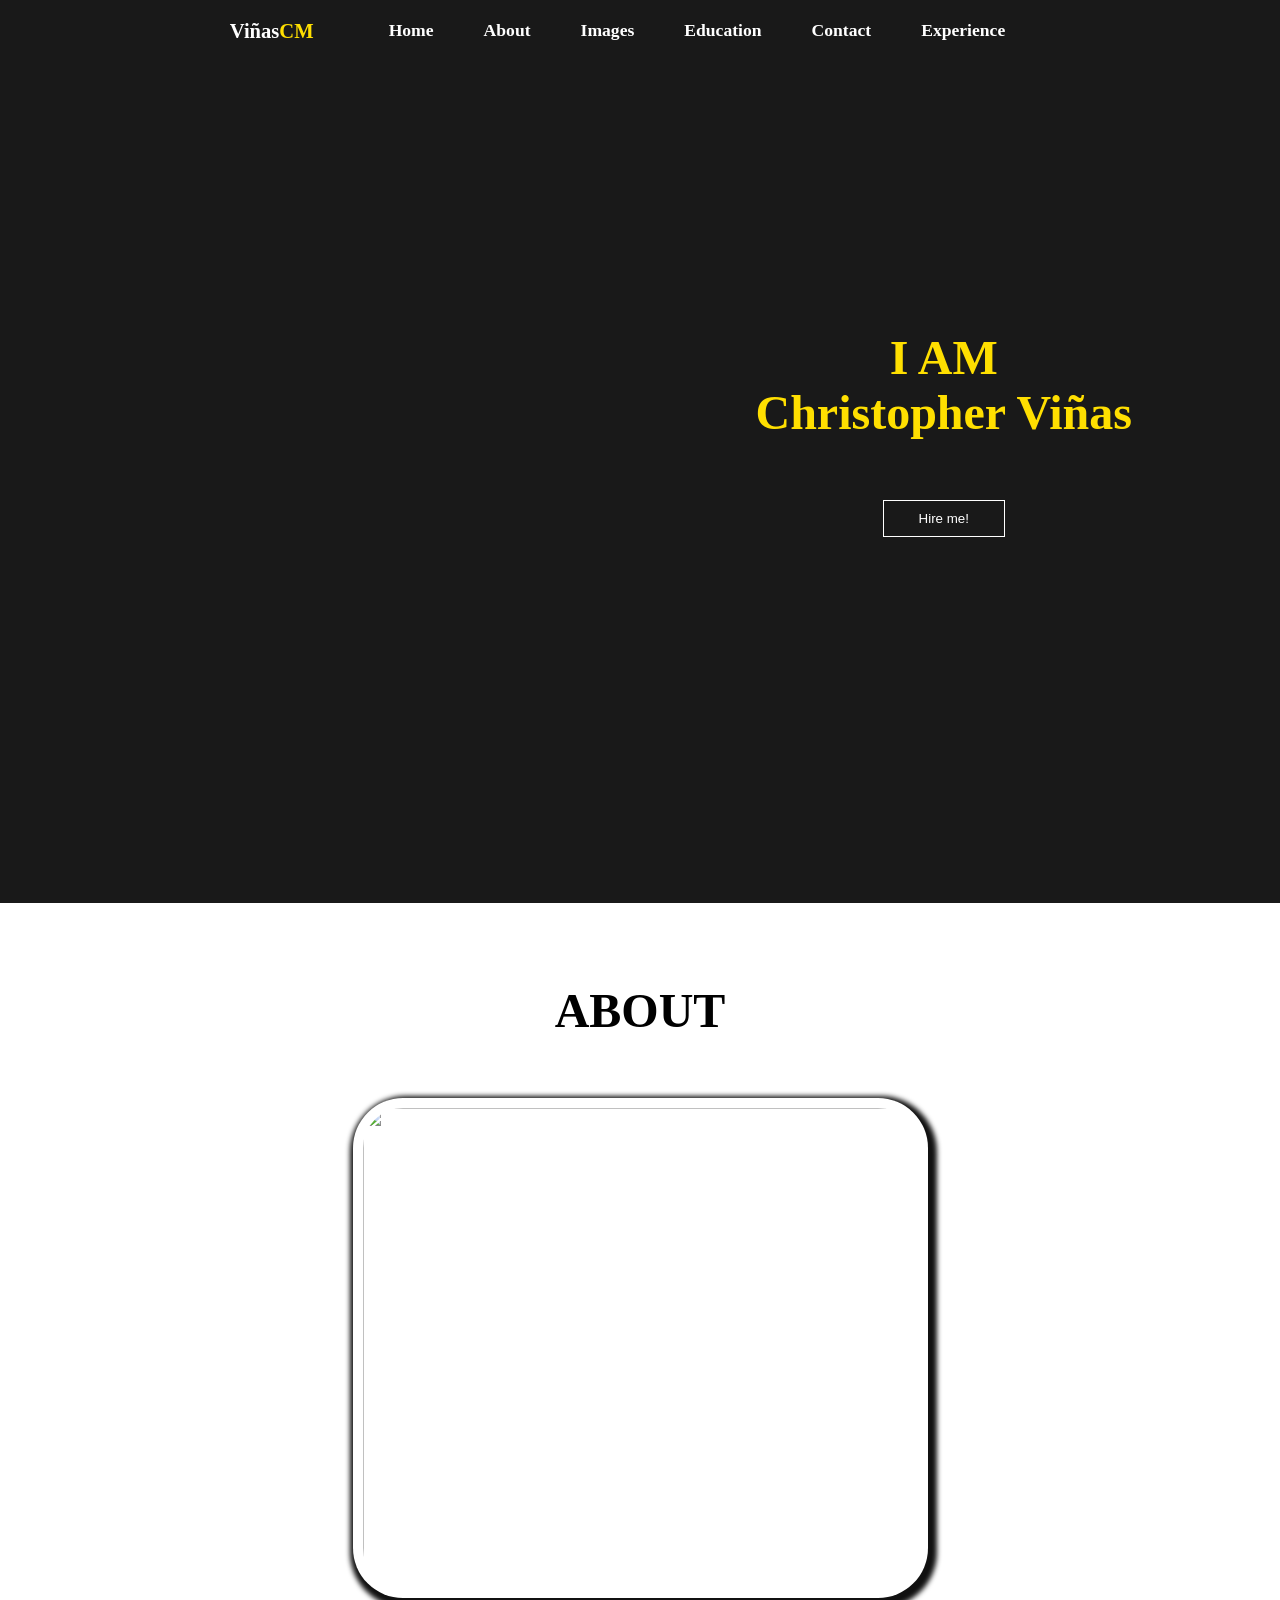
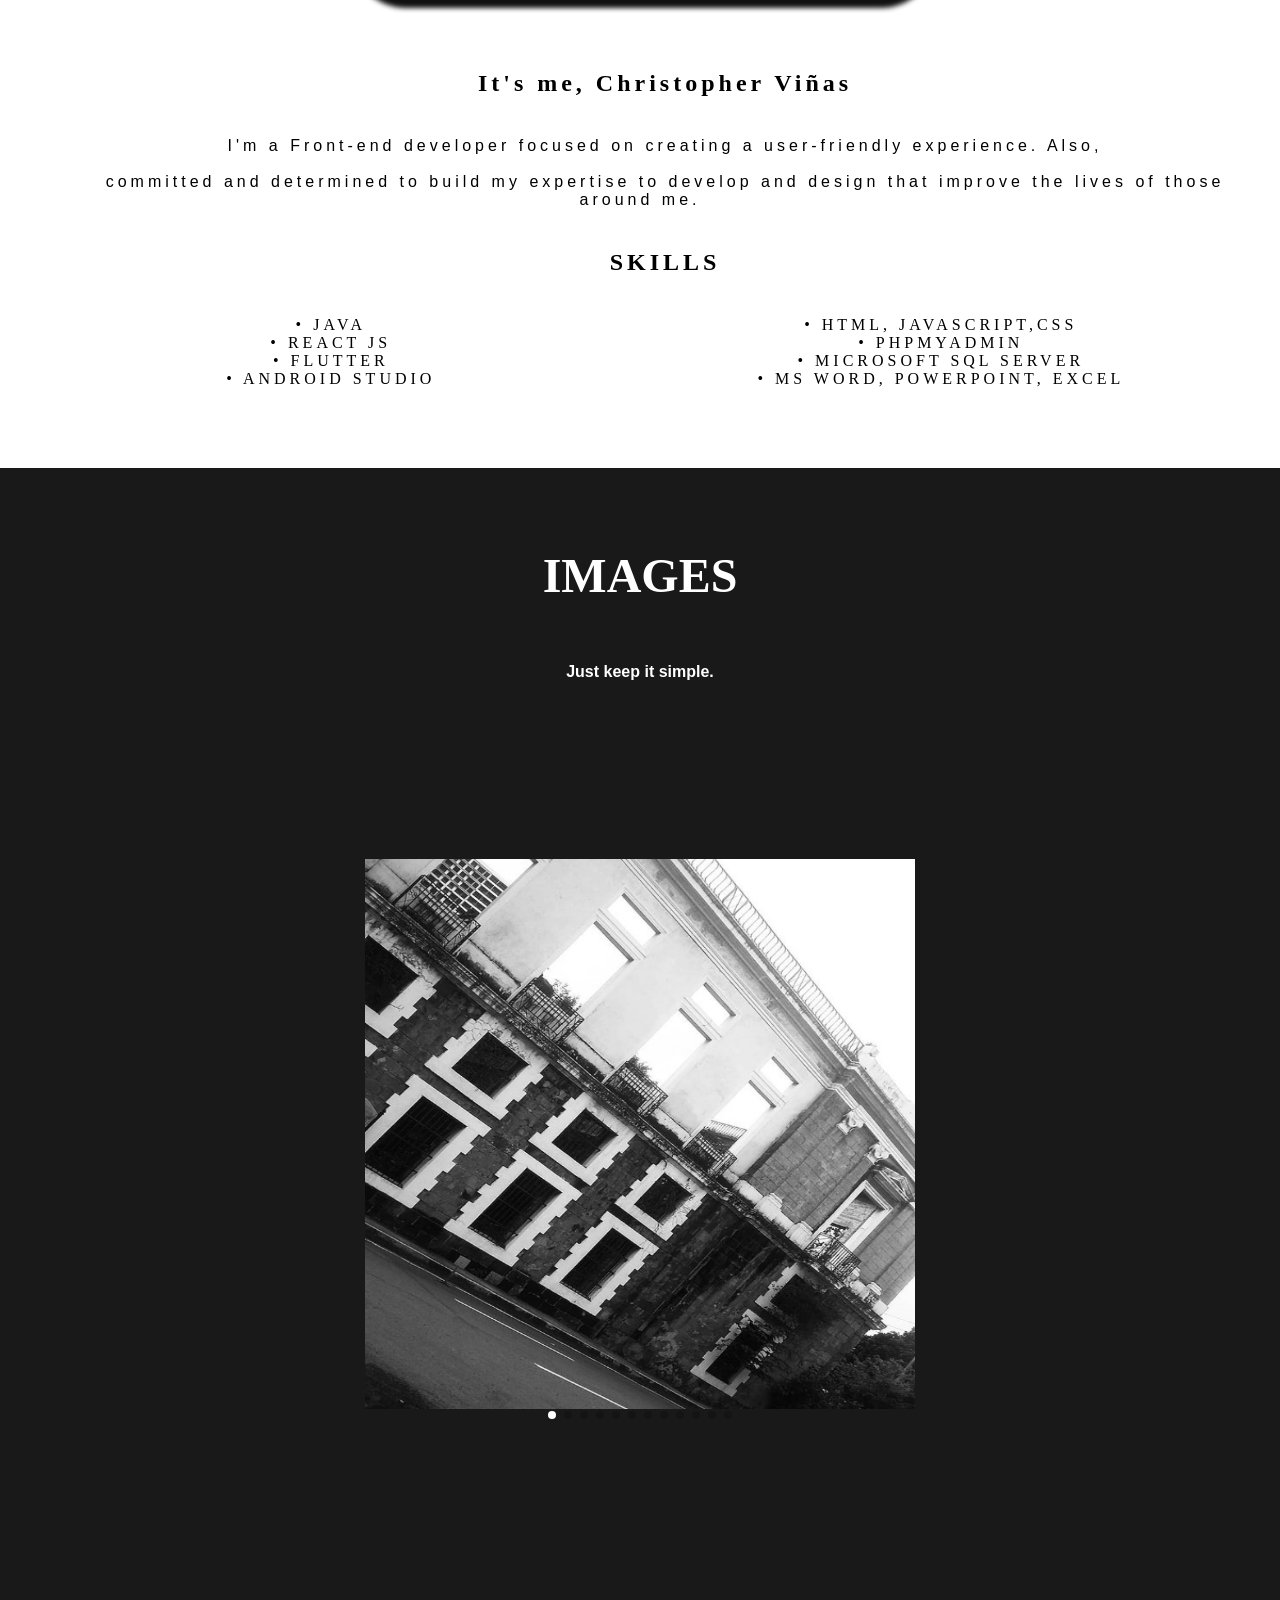
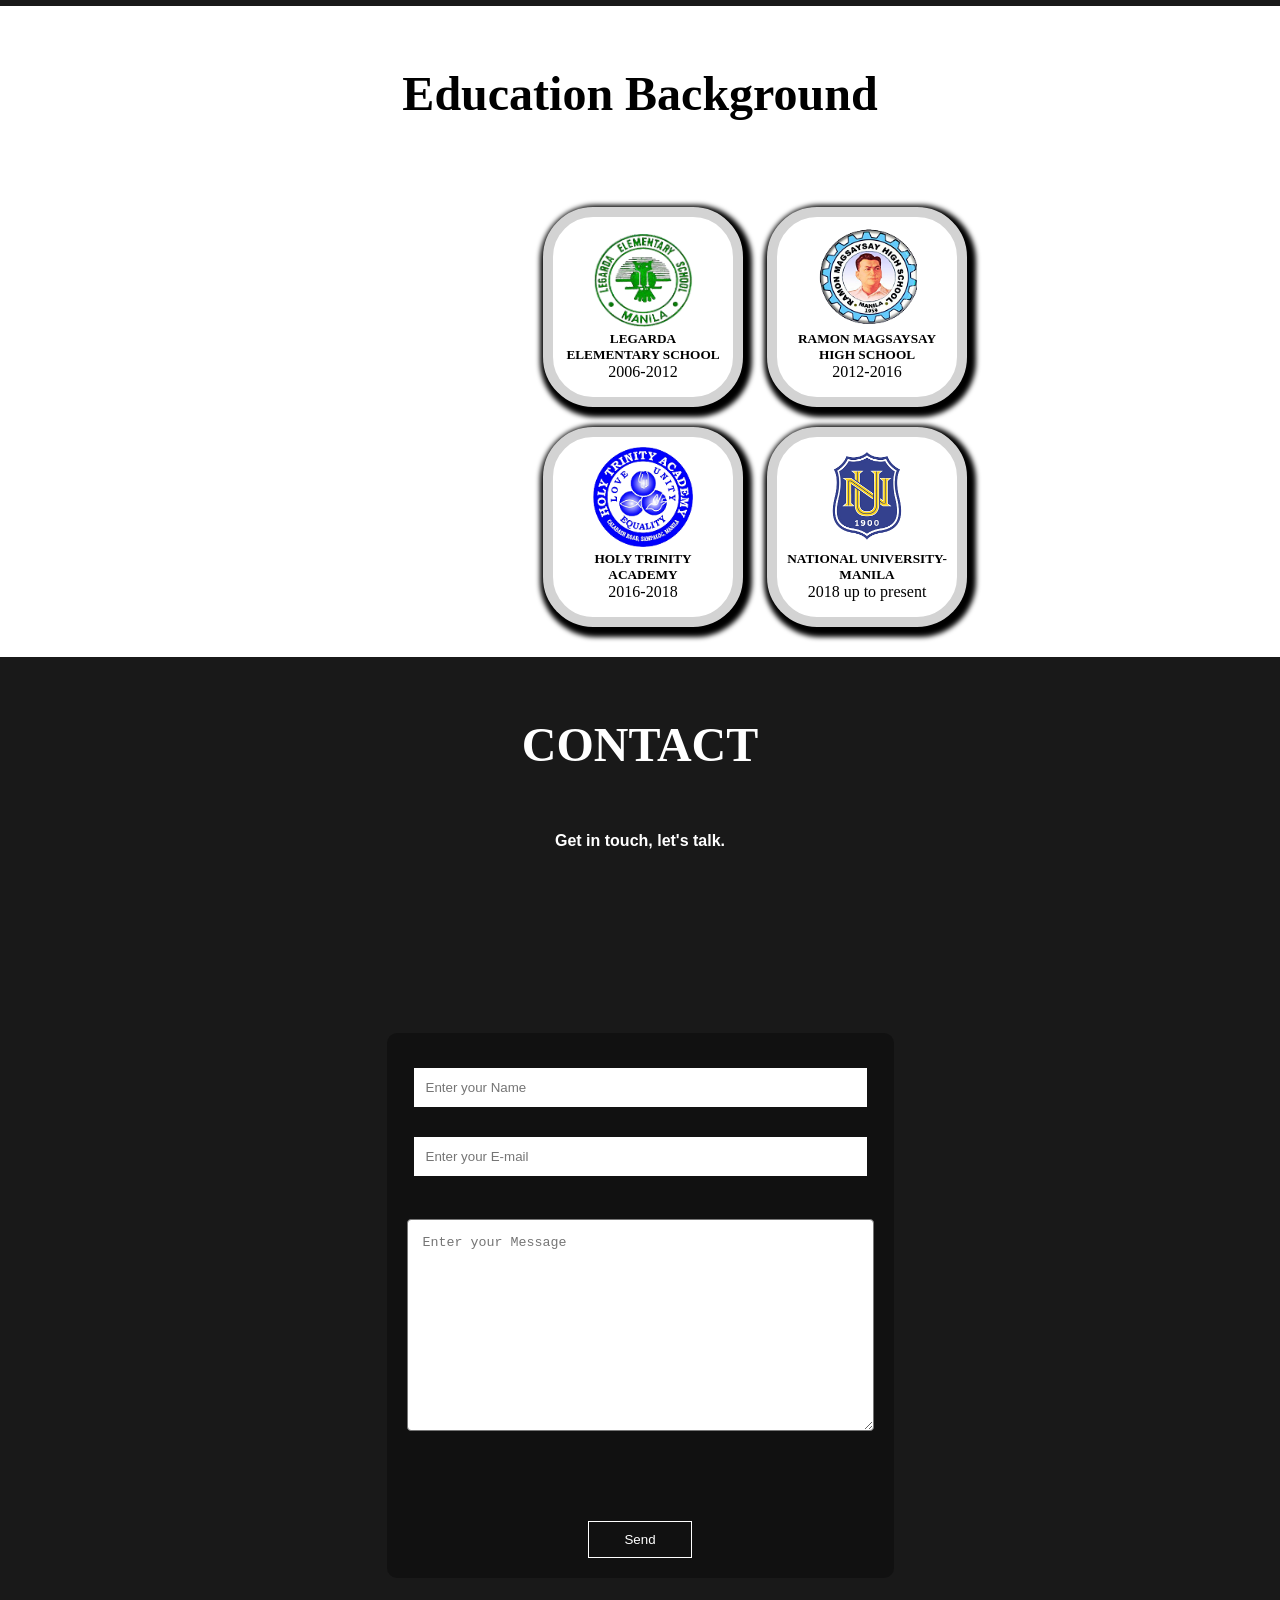
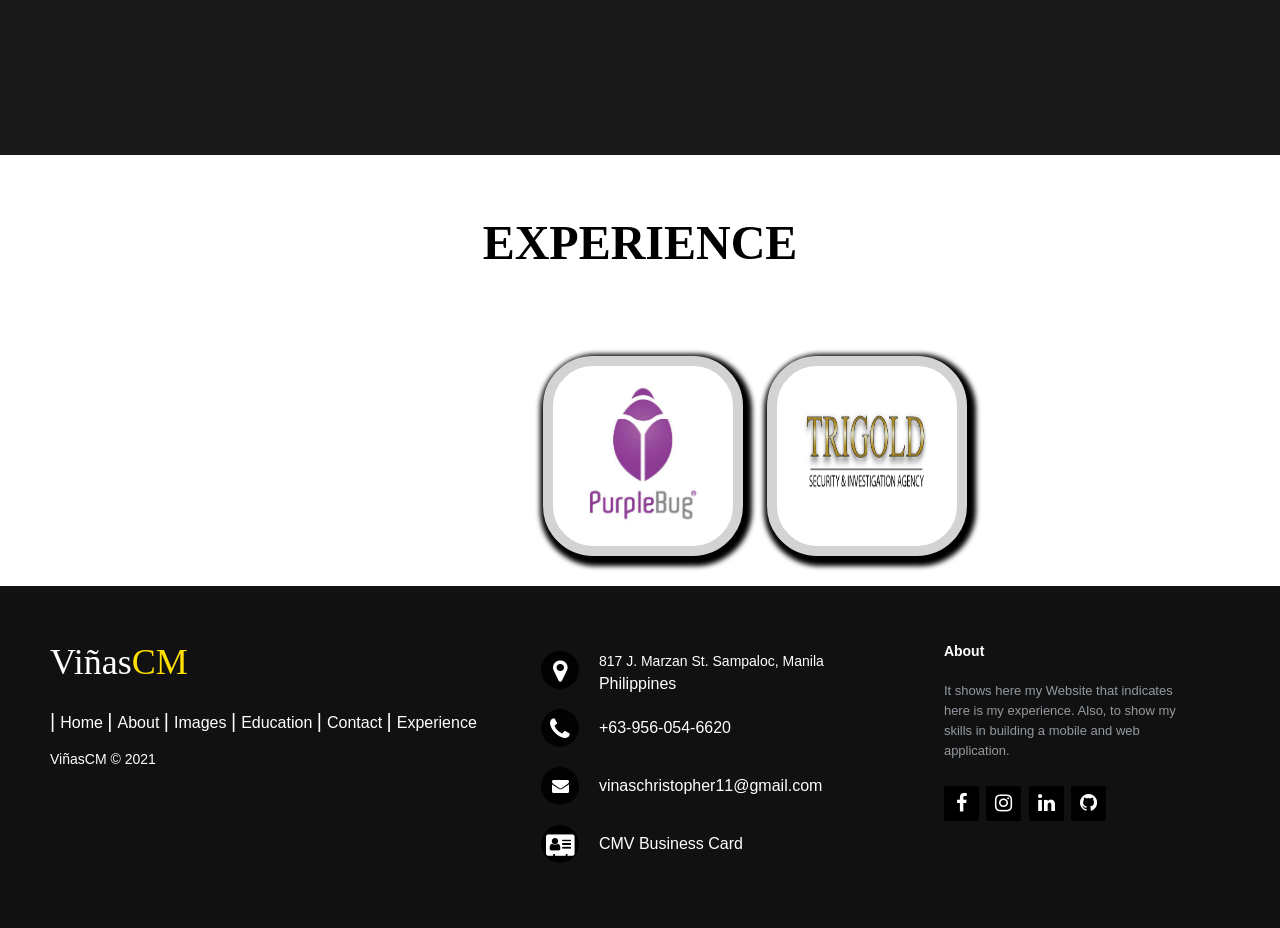
==== index.html @ 9b8fcfd0 "Update index.html" ====
<!DOCTYPE html>
<html lang="en">

<head>
    <meta charset="UTF-8">
    <meta http-equiv="X-UA-Compatible" content="IE=edge">
    <meta name="viewport" content="width=device-width, initial-scale=1.0">
    <link rel="stylesheet" href="https://cdnjs.cloudflare.com/ajax/libs/font-awesome/4.7.0/css/font-awesome.min.css">
    <!-- CSS only -->

    <title>VinasCM</title>
    <link rel="Icon" href="Logo\icon-cmv.PNG" type="image/png">

    <!-- CSS -->
    <link rel="stylesheet" href="css/style.css">
    <link rel="stylesheet" href="css/contact.css">
    <link rel="stylesheet" href="css/education.css">
    <link rel="stylesheet" href="css/about.css">
    <link rel="stylesheet" href="css/images.css">
    <link rel="stylesheet" href="css/design.css">
   



    <link rel="stylesheet" media="screen and (max-width:800px)" href="css\table.css">
    <link rel="stylesheet" media="screen and (max-width:530px)" href="css\phone.css">
    <!--For image stylesheet import-->
    <link rel="stylesheet" href="https://cdn.jsdelivr.net/npm/swiper@8/swiper-bundle.min.css" />

    <!-- JAVASCRIPT -->
    <script src="app.js"></script>
    <script src="js\script.js"></script>

    <!-- <script src="js\alert.js"></script>-->
    <!-- onclick="myalert()" -->



</head>

<body>
    <!-- onload="showTime();" -->


    <!-- NAVBAR -->
    <nav class="navbar">
        <ul>
            <li>
                <h3 style="color: #ffffff;">Viñas<span
                        style="color: #FFDF00; margin-right: 50px; padding-top: 0px;">CM</span></h3>
            </li>
            <li><a href="index.html">Home</a></li>
            <li><a href="#about">About</a></li>
            <li><a href="#images">Images</a></li>
            <li><a href="#education">Education</a></li>
            <li><a href="#contact">Contact</a></li>
            <li><a href="#experience">Experience</a></li>

        </ul>

        <ul>
            <li>
                <div id="MyClockDisplay" class="clock" style=" color: white; margin-left: 20px; padding-top: 0px;">
                </div>
            </li>
        </ul>

    </nav>


    <!-- HOME PAGE -->

    <section id="home">
        <div class="main">
            <h1 class="headings" style="color: #FFDF00;">I AM <br>Christopher Viñas</h1>

            <!--Personal Use-->

            <!-- <button class="btn" onClick="parent.open
                ('https://bit.ly/3rK1O3K')">Hire me!</button> -->

            <!--Original Copy-->

            <!-- <button class="btn" onClick="parent.open
                ('https://tinyurl.com/3myp7ten')">Hire me!</button> -->

            <button class="btn">Hire me!</button>


        </div>
    </section>

    <!-- ABOUT PAGE -->

    <section id="about">
        <h1 class="headings">ABOUT</h1>
        <div id="pic">
            <img src="images\vinascm.jpg" alt="">
        </div>
        <div id="intro">
            <h1 style="color: black;">It's me, Christopher Viñas</h1>

            <p style="font-family: Arial;">I'm a Front-end developer focused
                on creating a user-friendly experience. Also, </p> <br>
            <p style="font-family: Arial;"> committed and determined to build my expertise to develop and design that
                improve the
                lives of those around me.</p>

            <!-- SKILL PAGE -->
            <h1 style="color: black;">SKILLS</h1>

            <div class="row">
                    <div class="column" style="width: 300px;">
                        <ul>• JAVA</ul>
                        <ul>• REACT JS</ul>
                        <ul>• FLUTTER</ul>
                        <ul>• ANDROID STUDIO</ul>
                    </div>

                    <div class="column">
                        <ul>• HTML, JAVASCRIPT,CSS</ul>
                        <ul>• PHPMYADMIN</ul>
                        <ul>• MICROSOFT SQL SERVER</ul>
                        <ul>• MS WORD, POWERPOINT, EXCEL</ul>
                    </div>

            
    </section>

    <!--EDUCATIONAL BACKGROUND-->

    


    <!-- IMAGES PAGE -->

    <section id="images">
        <h1 class="headings">IMAGES</h1>

        <h4 style="font-family: Verdana, Geneva, Tahoma, sans-serif;">Just keep it simple.</h4>

        <div class="container">
            <div class="swiper">

                <div class="swiper-wrapper">
                
                    <div class="swiper-slide"><img src="Porfolio\image-ins\ins-5.PNG"></div>
                    <div class="swiper-slide"> <img src="Porfolio\image-web\image-1.jpg"></div>
                    <div class="swiper-slide"><img src="Porfolio\image-ins\ins-2.PNG"></div>
                    <div class="swiper-slide"> <img src="Porfolio\image-web\image-2.jpg"></div>
                    <div class="swiper-slide"><img src="Porfolio\image-ins\ins-8.PNG"></div>
                    <div class="swiper-slide"><img src="Porfolio\image-web\image-3.jpg"></div>
                    <div class="swiper-slide"><img src="Porfolio\image-ins\ins-4.PNG"></div>
                    <div class="swiper-slide"><img src="Porfolio\image-web\image-4.jpg"></div>
                    <div class="swiper-slide"><img src="Porfolio\image-ins\ins-1.PNG"></div>
                    <div class="swiper-slide"><img src="Porfolio\image-web\image-5.jpg"></div>
                    <div class="swiper-slide"><img src="Porfolio\image-ins\ins-6.PNG"></div>
                    <div class="swiper-slide"><img src="Porfolio\image-web\image-6.jpg"></div>

                </div>

                <div class="swiper-pagination"></div>


                <!-- <div class="swiper-button-prev"></div>
                <div class="swiper-button-next"></div> -->

            
        </div>



    </section>

    <!-- DESIGN PAGE -->
             <section id="education">
         <h1 class="headings">Education Background</h1>

        <div id="container">
            <div class="block">
                <img src="Logo\LES.png" style="width:100px;height:100px;">
                <h5>LEGARDA ELEMENTARY SCHOOL</h5>
                <p>2006-2012</p>
            </div>
            <div class="block">
                <img src="Logo\RMHS.png" style="width:100px;height:100px;">
                <h5>RAMON MAGSAYSAY HIGH SCHOOL</h5>
                <p>2012-2016</p>
            </div>
            <div class="block">
                <img src="Logo\HTA.png" style="width:100px;height:100px;">
                <h5>HOLY TRINITY <br> ACADEMY</h5>
                <p>2016-2018</p>
            </div>
            <div class="block">
                <img src="Logo\NU.png" style="width:100px;height:100px;">
                <h5>NATIONAL UNIVERSITY- MANILA</h5>
                <p>2018 up to present</p>
            </div>
        </div>

    </section>


    <!-- CONTACT PAGE -->
    <!--action="entry_details.php"-->

    <section id="contact">

        <h1 class="headings">CONTACT</h1>

        <h4 style="font-family: Verdana, Geneva, Tahoma, sans-serif;">Get in touch, let's talk.</h4>

        <div class="container">
            <form class="form" action="https://formspree.io/f/mqkjykwa"  method="POST" onsubmit="validation()">
                <input type="fname" name="fname" class="input" placeholder="Enter your Name" id="name" required>
                <input type="email" name="email" class="input" placeholder="Enter your E-mail" id="email" required>
                <br>
                <textarea type="message" name="message" id="message" rows="12" cols="40"
                    placeholder="Enter your Message" required></textarea>

                <button class="btn" name="save" type="submit">Send</button>

            </form>
        </div>

    </section>

    <section id="experience">
        <h1 class="headings">EXPERIENCE</h1>

        <div id="container">
            <div class="block">
                <img src="Logo\purplebug-img.jpg" style="width:150px;height:150px;"> 
            </div>
            <div class="block">
                <img src="Logo\trigold-img.PNG" style="width:150px;height:150px;">
                
            </div>
        </div>

    </section>



    <!-- FOOTER -->

    <footer class="footer-distributed">

        <div class="footer-left">

            <h3>Viñas<span>CM</span></h3>

            <p class="footer-links">
                <a href="#home">Home</a>
                <a href="#about">About</a>
                <a href="#images">Images</a>
                <a href="#education">Education</a>
                <a href="#contact">Contact</a>
                <a href="#experience">Experience</a>

            </p>

            <p class="footer-company-name">ViñasCM © 2021</p>
        </div>

        <div class="footer-center">

            <div>
                <i class="fa fa-map-marker"></i>
                <p><span> 817 J. Marzan St. Sampaloc, Manila</span>Philippines</p>
            </div>

            <div>
                <i class="fa fa-phone"></i>
                <p>+63-956-054-6620</p>
            </div>

            <div>
                <i class="fa fa-envelope"></i>
                <p>vinaschristopher11@gmail.com</p></a>
            </div>

            <div>
                <i class="fa fa-address-card"></i>
                <a href="https://bit.ly/3Pvnp9b">
                    <p>CMV Business Card</p>
                </a>
            </div>

        </div>

        <div class="footer-right">

            <p class="footer-company-about">
                <span>About</span>
                It shows here my Website that indicates here is my experience. Also, to show my skills in building a
                mobile and web application.
            </p>
            <div class="footer-icons">

                <!-- <a href="#"><i class="fa fa-facebook"></i></a>
                <a href="#"><i class="fa fa-instagram"></i></a>
                <a href="#"><i class="fa fa-linkedin"></i></a>
                <a href="#"><i class="fa fa-github"></i></a> -->

                <a href="https://facebook.com/vinaschristopher11"><i class="fa fa-facebook"></i></a>
                <a href="https://www.instagram.com/christopher01106/"><i class="fa fa-instagram"></i></a>
                <a href="https://www.linkedin.com/in/christopher-vi%C3%B1as-3a52a6197/"><i
                        class="fa fa-linkedin"></i></a>
                <a href="https://github.com/vinaschristopher"><i class="fa fa-github"></i></a>



            </div>
        </div>


    </footer>

    <!--Image Section Slide-->

    <script src="https://cdn.jsdelivr.net/npm/swiper@8/swiper-bundle.min.js"></script>

    <script>
        const swiper = new Swiper('.swiper', {
            autoplay: {
                delay: 3000,
                disableOnInteraction: false,
            },
            loop: true,
            pagination: {
                el: '.swiper-pagination',
                clickable: true,
            },
            // navigation: {
            //     nextEl: '.swiper-button-next',
            //     prevEl: '.swiper-button-prev',
            // },
        });
    </script>


</body>

</html>
---- css/style.css ----
*{
    margin: 0;
    padding: 0;
    box-sizing: border-box;
    
}
.html{
    scroll-behavior: smooth;
}

/*___________________________*/


/* Navbar*/
.navbar{
  display: flex;
  justify-content: center;
  align-items: center;
  background-color: rgba(0, 0, 0, 0.9);
  position: sticky;
  top: 0;
  
  
}
.navbar ul{
  display: flex;
  list-style: none;
  margin: 20px 0px;
  
}
.navbar ul li{
  font-family: century;
  font-size: 1.1rem;
  font-weight: bold;
  text-align: center;
 
}
.navbar ul li a{
  text-decoration: none;
  color: white;
  padding: 8px 25px;
  transition: all .5 ease;

}
.navbar ul li a:hover{
  background-color: white;
  color: black;
  box-shadow: 0 0 10px white;
  
}
.navbar ul li style{
  margin-right: 50px;
  padding-top: 0px;
}


.container div{
  text-align: center;
  margin: 10px auto;
}


/*___________________________*/

/* Home Section*/
#home{
    display: flex;
    flex-direction: column;
    background-color: rgba(0, 0, 0, 0.9);
    height: 840px;
    justify-content: center;
    align-items: center;
    color: white;
    
}
#home::before{
    content: "";
    position: absolute;
    top: 0;
    right: 0;
    background: url('') no-repeat center center/cover; /*Image Here in Url*/
    height: 900px;
    width: 100px;
    z-index: -1;
    opacity: .8;
}
.main{
    display: flex;
    flex-direction: column;
   /* border: 1px solid white; */
    align-items: center;
    position: absolute;
    top: 30%;
    right: 10%;

}
.headings{
    font-family: century;
    font-size: 3rem;
    text-align: center;
    margin: 40px 0px;
}
.btn{
    padding: 10px 35px;
    background-color: transparent;
    border: 1px solid white;
    color: white;
    outline: none;
    transition: .6s ease;

}
.btn:hover{
    cursor: pointer;
    background-color: white;
    color: black;
    box-shadow: 0 0 5px white, 0 0 10px white, 0 0 15px white;
    font-weight: bold;
}   

/*___________________________*/





/*footer Section*/
/*https://www.csscodelab.com/html-footer-example-source-code/  color of footer background-color: rgba(0, 0, 0, 0.9); */

@import url(https://fonts.googleapis.com/css?family=Open+Sans:400,500,300,700);

.footer-distributed{
  background-color: #111111;
  box-shadow: 0 1px 1px 0 rgba(0, 0, 0, 0.12);
  box-sizing: border-box;
  width: 100%;
  text-align: left;
  font: bold 16px sans-serif;
  padding: 55px 50px;
}

.footer-distributed .footer-left,
.footer-distributed .footer-center,
.footer-distributed .footer-right{
  display: inline-block;
  vertical-align: top;
}

/* Footer left */

.footer-distributed .footer-left{
  width: 40%;
}

/* The company logo */

.footer-distributed h3{
  color:  #ffffff;
  font: normal 36px 'Open Sans', cursive;
  margin: 0;
}

.footer-distributed h3 span{
  color:  #FFDF00;
}

/* Footer links */

.footer-distributed .footer-links{
  color:  #ffffff;
  margin: 20px 0 12px;
  padding: 0;
}

.footer-distributed .footer-links a{
  display:inline-block;
  line-height: 1.8;
  font-weight:400;
  text-decoration: none;
  color:  inherit;
}

.footer-distributed .footer-company-name{
  color:  white;
  font-size: 14px;
  font-weight: normal;
  margin: 0;
}

/* Footer Center */

.footer-distributed .footer-center{
  width: 35%;
}

.footer-distributed .footer-center i{
  background-color: rgba(0, 0, 0, 0.9);
  color: #ffffff;
  font-size: 25px;
  width: 38px;
  height: 38px;
  border-radius: 50%;
  text-align: center;
  line-height: 42px;
  margin: 10px 15px;
  vertical-align: middle;
}

.footer-distributed .footer-center i.fa-envelope{
  font-size: 17px;
  line-height: 38px;
}

.footer-distributed .footer-center p{
  display: inline-block;
  color: #ffffff;
  font-weight:400;
  vertical-align: middle;
  margin:0;
}

.footer-distributed .footer-center p span{
  display:block;
  font-weight: normal;
  font-size:14px;
  line-height:2;
}

.footer-distributed .footer-center p a{
  color:  white;
  text-decoration: none;;
}

.footer-distributed .footer-links a:before {
  content: "|";
  font-weight:300;
  font-size: 20px;
  left: 0;
  color: #fff;
  display: inline-block;
  padding-right: 5px;
}

.footer-distributed .footer-links .link-1:before {
  content: none;
}

/* Footer Right */

.footer-distributed .footer-right{
  width: 20%;
}

.footer-distributed .footer-company-about{
  line-height: 20px;
  color:  #92999f;
  font-size: 13px;
  font-weight: normal;
  margin: 0;
}

.footer-distributed .footer-company-about span{
  display: block;
  color:  #ffffff;
  font-size: 14px;
  font-weight: bold;
  margin-bottom: 20px;
}

.footer-distributed .footer-icons{
  margin-top: 25px;
}

.footer-distributed .footer-icons a{
  display: inline-block;
  width: 35px;
  height: 35px;
  cursor: pointer;
  background-color:  black;
  border-radius: 2px;

  font-size: 20px;
  color: #ffffff;
  text-align: center;
  line-height: 35px;

  margin-right: 3px;
  margin-bottom: 5px;
}

/* If you don't want the footer to be responsive, remove these media queries */

@media (max-width: 880px) {

  .footer-distributed{
    font: bold 14px sans-serif;
  }

  .footer-distributed .footer-left,
  .footer-distributed .footer-center,
  .footer-distributed .footer-right{
    display: block;
    width: 100%;
    margin-bottom: 40px;
    text-align: center;
  }

  .footer-distributed .footer-center i{
    margin-left: 0;
  }

}
---- css/contact.css ----
/* Contact Section */
#contact{
    align-content: center;
    display: flex;
    flex-direction: column;
    box-sizing: border-box;
    background-color: rgba(0, 0, 0, 0.9);
    color: white;
    
   
}

.form{
    display:flex;
    flex-direction: column;
    box-sizing: border-box;
    align-items: center;
    padding: 20px 0px;
    border-radius: 10px;
    background-color: #111111;
    padding: 20px;
    
}
.textarea{
  /* width: 341px; height: 204px; */
  height: 175px;
  width: 274px;
  
  
}

.input{
    padding: 12px;
    margin: 15px;
    width: 97%;
    border: none;
    outline: none;
    
}

h4{
    padding-bottom: 5px;
    text-align: center;
}

#msg{
    width: 20%;
    padding: 10px;
    margin: 15px;
    border: none;
    outline: none;
}
#send{
    align-content: center;
    padding: 15px;
    width: 15%;
    margin: 40px;
    border: none;
    outline: none;
   
}



input[type=text], select, textarea {
    width: 100%;
    padding: 15px;
    border-radius: 4px;
    box-sizing: border-box;
    margin-top: 10px;
    margin-right: 50px;
    margin-left: 50px;
    margin-bottom: 90px;
    resize: vertical;
  }
---- css/education.css ----
/*Education Section */


#container {
    align-items: center;
    justify-content: center;
    text-align: center;
    max-width: 450px;
    margin: 20px;
    margin-left: 530px;
    margin-right: 120px;
    padding-top: 1em;
   
    
    
  }
  .block {
    align-items: center;
    justify-content: center;
    width: 200px;
    height: 200px;
    margin: 10px;
    display: inline-block;
    border: 2px solid; color: black;
    border: 10px solid  lightgrey;
    border-radius: 50px;
    padding: 10px;
    box-shadow: 3px 4px 5px 6px;
    background: white;
  
   
    
  }
  
  
  
  h1{
    padding: 20px;
    margin: 20px;
    margin-left: 50px;
    margin-right: 50px;
    text-align: center;
    
    
  }
---- css/about.css ----
/* About Section */
#about{
    display: flex;
    flex-direction: column;
    box-sizing: border-box;
    padding: 20px;
    margin-bottom: 50px;
}

#pic{
    display: flex;
    margin-left: auto;
    margin-right: auto;
    
}
#pic img{
    width: 575px;
    height: 500px;
    /*border: 5px solid black;*/
    border-radius: 50px;
    padding: 10px;
    box-shadow: 3px 4px 5px 6px #111111 ;

}
#intro{
    display: flex;
    flex-direction: column;
    color: black;
    font-weight: 200;
    text-indent: 50px;
    text-align: justify;
    letter-spacing: 3pt;
    text-align: center;
    padding: 10px;
    padding-top: 2em
  
}
#intro h2{
    font-size: 2rem;
    margin-bottom: 20px;

}
.row{
  color: black;
  
}
---- css/images.css ----
/* Images Section */
/* #images{
    display: flex;
    flex-direction: column;
    box-sizing: border-box;
    background-color: rgba(0, 0, 0, 0.9);
    color:white;
    padding: 20px;
    

}
.gallery{
    display: flex;
    flex-wrap: wrap;
    justify-content: space-around;
    box-sizing: border-box;
    
}
.gallery img{
    width: 360px;
    height: 240px;
    margin: 10px;
    

} */


/* Images Section */

*{
    margin: 0;
    padding: 0;
    box-sizing: border-box;
  }
  #images{
    display: flex;
    flex-direction: column;
    box-sizing: border-box;
    background-color: rgba(0, 0, 0, 0.9);
    color:white;
    padding: 20px;
    
  }
  
  
  h4{
    padding-bottom: 5px;
    text-align: center;
    
    
  }
  .container{
    width: 100% ;
    height: 100vh;
    display: flex;
    align-items: center;
    justify-content: center;
    
  }
   .swiper{
    width: 80%;
    height: fit-content;
    
  }
  .swiper-slide img{
    align-content: center;
    width: 550px;
    height: 550px;
    margin: 10px;
  }
  
  .swiper .swiper-button-prev, .swiper .swiper-button-next{
    color:#fff;
  }
  
  .swiper .swiper-pagination-bullet-active{
    background: #fff;
  }
---- css/design.css ----
/* Design Section*/
#design{
    display: flex;
    flex-direction: column;
    padding: 20px;
    
}
.row{
    display: flex;
    justify-content: space-around;
    flex-wrap: wrap;
    box-sizing: border-box;
}
.box{
    display: flex;
    flex-direction: column;
    width: 350px;
    height: 550px;
    border: 1px solid black;
    margin: 10px;
    align-items: center;
    text-align: justify;
    padding: 10px;
    border-radius: 15px;
    background: linear-gradient(to top, rgb(255,45,45) 50%, white 50%);
    background-size: 100% 200%;
    transition: all .8s;
}
.box:hover{
    background-position: left bottom;
    color: white;
    border: none;
    box-shadow: 0 0 20px rgb(255,45,45);
}

.box img{
    width: 80px;
    height: 80px;
    background-color: white;
    padding: 10px;
}
.btn{
  text-align: center;
}
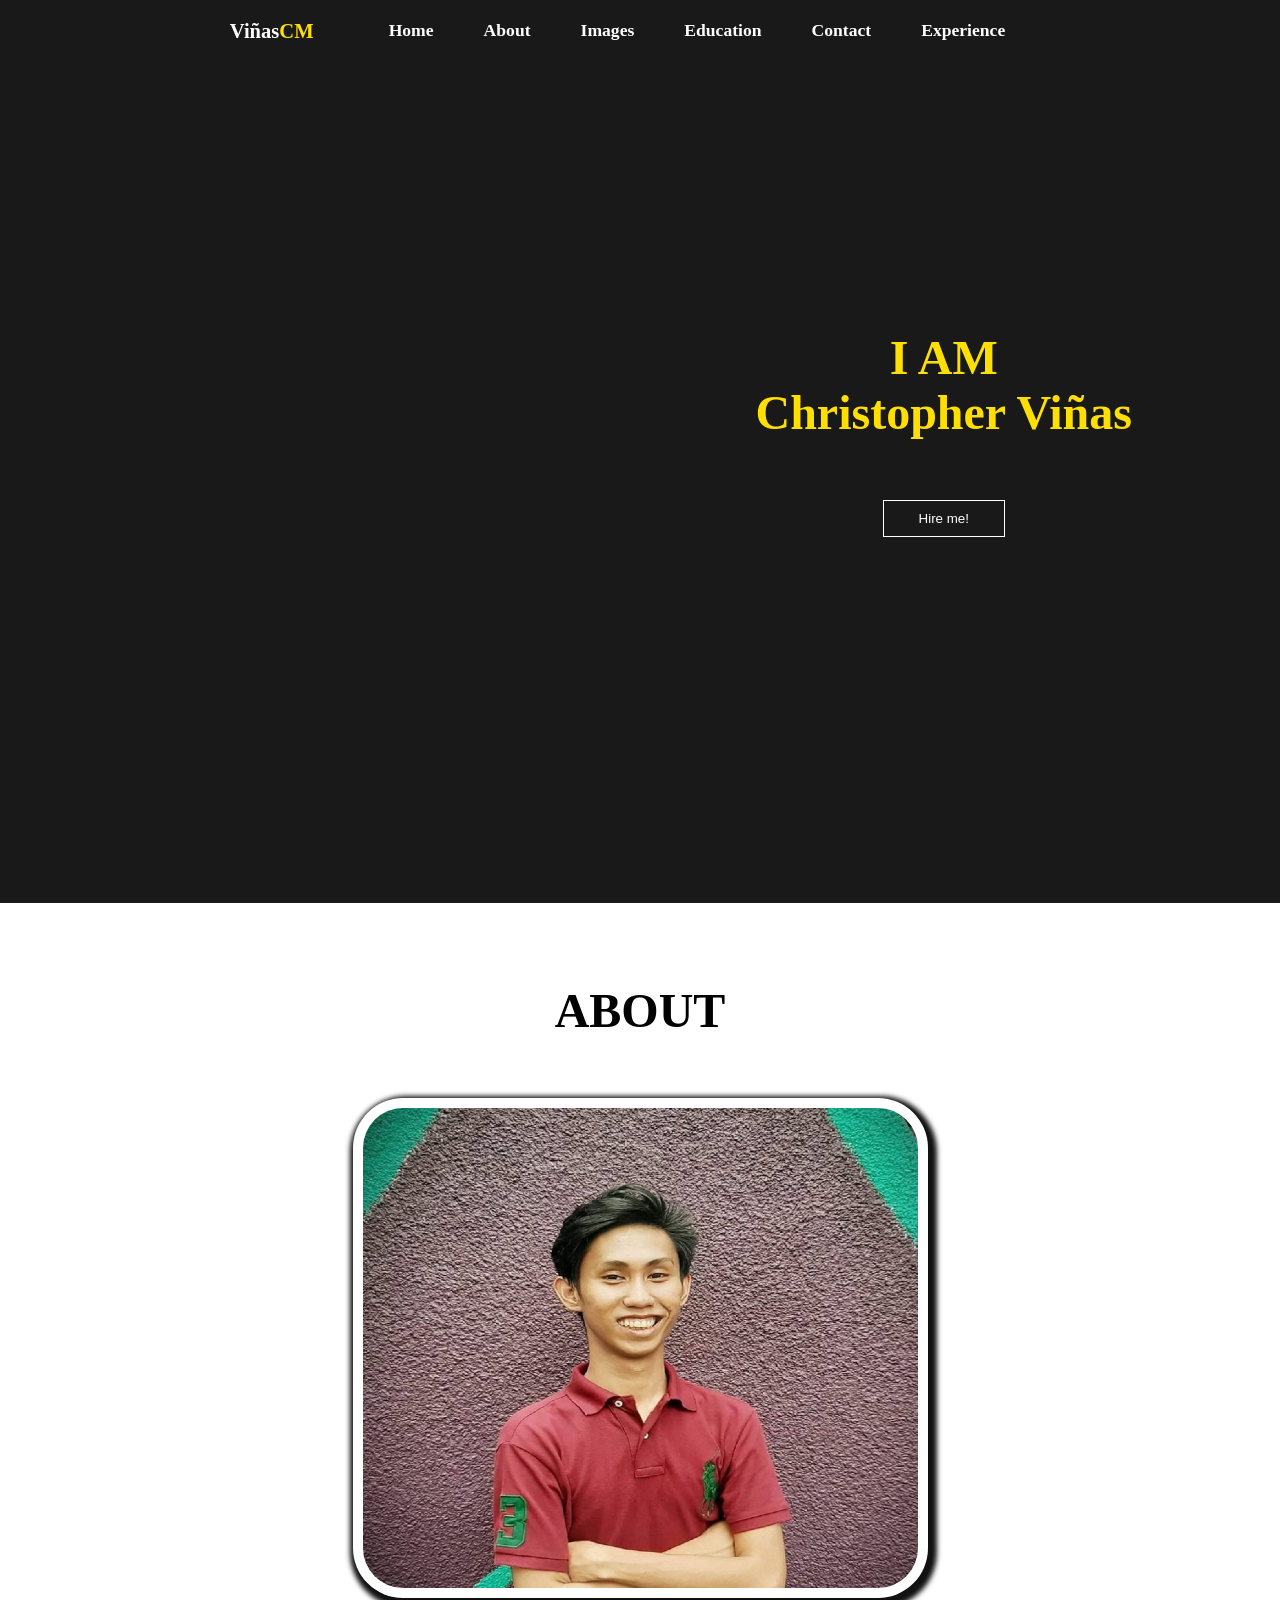
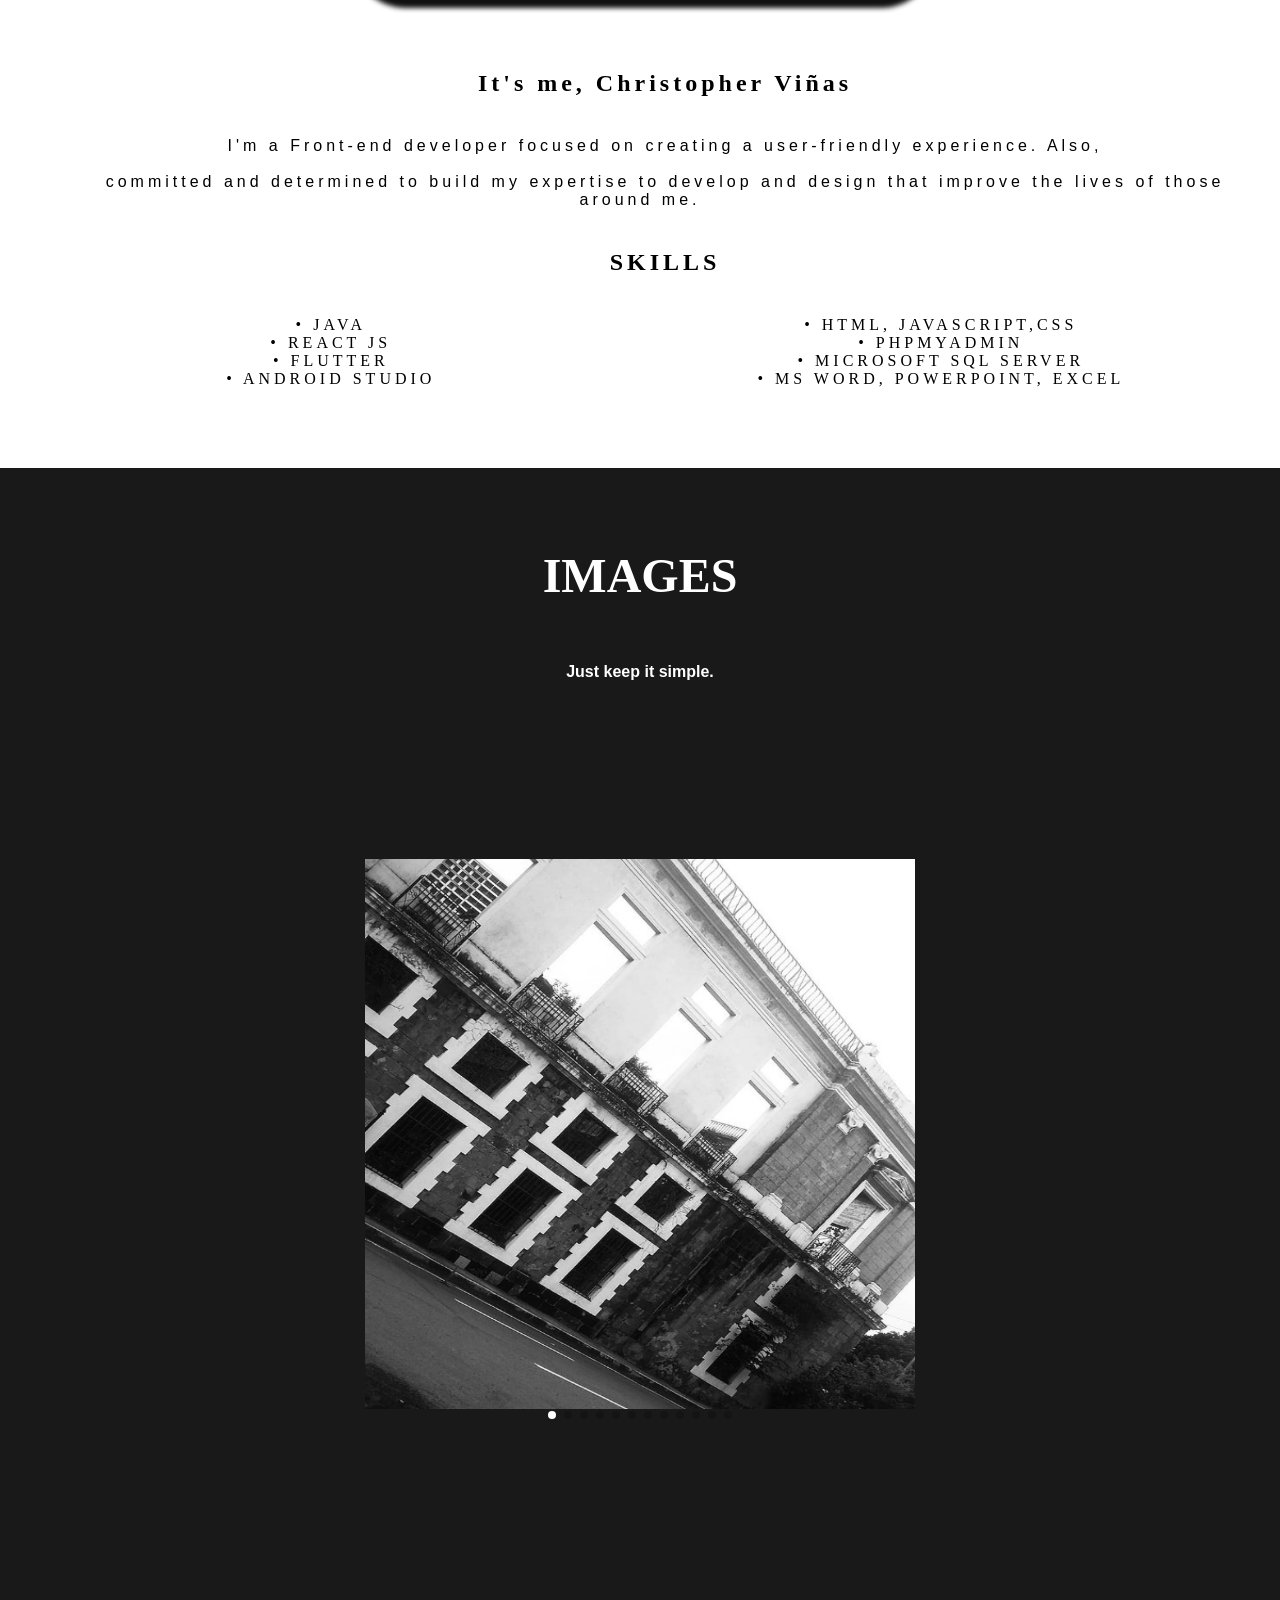
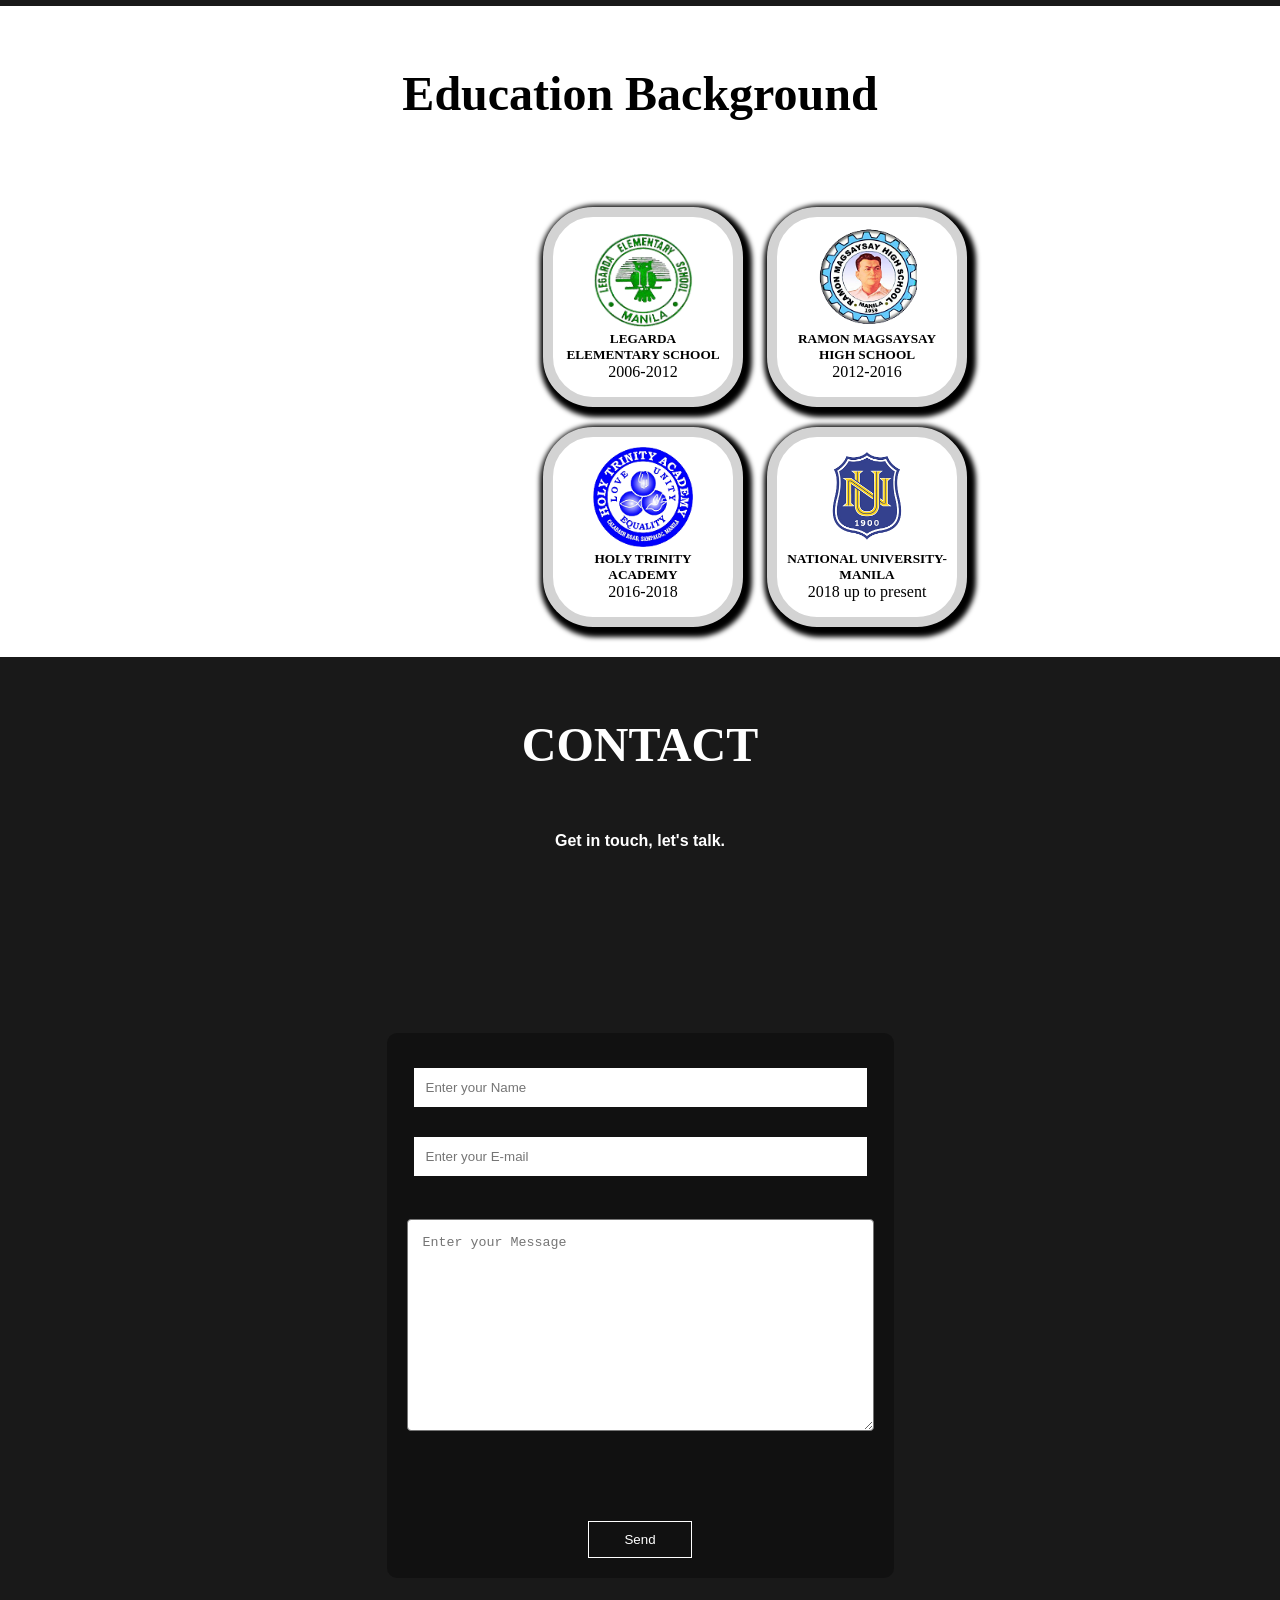
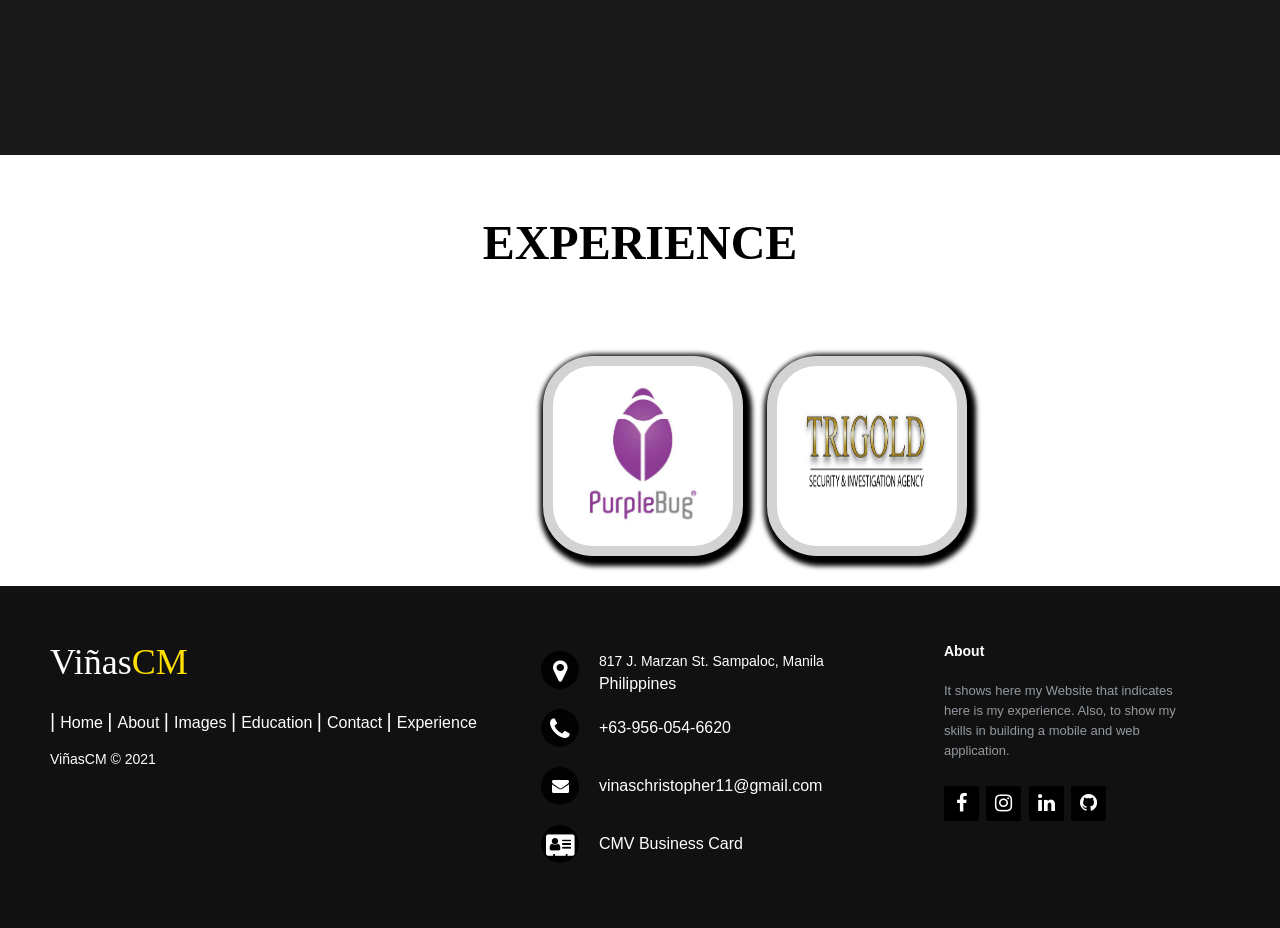
==== commit 4ef91a44: "Update index.html" ====
--- a/index.html
+++ b/index.html
@@ -95,7 +95,7 @@
     <section id="about">
         <h1 class="headings">ABOUT</h1>
         <div id="pic">
-            <img src="images\vinascm.jpg" alt="">
+            <img src="images\Chris.jpg" alt="">
         </div>
         <div id="intro">
             <h1 style="color: black;">It's me, Christopher Viñas</h1>
--- a/css/images.css
+++ b/css/images.css
@@ -25,55 +25,73 @@
 } */
 
 
+
+/* .container{
+  position: relative;
+}
+
+.container {
+  position:absolute;
+  left: 0;
+  width: 400px;
+  transition: opacity 2s ease-in-out;
+}
+.container .hidden-photo:hover{
+  opacity: 0;
+} */
+
+
+
+
 /* Images Section */
 
 *{
-    margin: 0;
-    padding: 0;
-    box-sizing: border-box;
-  }
-  #images{
-    display: flex;
-    flex-direction: column;
-    box-sizing: border-box;
-    background-color: rgba(0, 0, 0, 0.9);
-    color:white;
-    padding: 20px;
-    
-  }
+  margin: 0;
+  padding: 0;
+  box-sizing: border-box;
+}
+#images{
+  display: flex;
+  flex-direction: column;
+  box-sizing: border-box;
+  background-color: rgba(0, 0, 0, 0.9);
+  color:white;
+  padding: 20px;
+  
+}
+
+
+h4{
+  padding-bottom: 5px;
+  text-align: center;
   
   
-  h4{
-    padding-bottom: 5px;
-    text-align: center;
-    
-    
-  }
-  .container{
-    width: 100% ;
-    height: 100vh;
-    display: flex;
-    align-items: center;
-    justify-content: center;
-    
-  }
-   .swiper{
-    width: 80%;
-    height: fit-content;
-    
-  }
-  .swiper-slide img{
-    align-content: center;
-    width: 550px;
-    height: 550px;
-    margin: 10px;
-  }
+}
+.container{
+  width: 100% ;
+  height: 100vh;
+  display: flex;
+  align-items: center;
+  justify-content: center;
   
-  .swiper .swiper-button-prev, .swiper .swiper-button-next{
-    color:#fff;
-  }
   
-  .swiper .swiper-pagination-bullet-active{
-    background: #fff;
-  }  
-  +}
+ .swiper{
+  width: 80%;
+  height: fit-content;
+  
+}
+.swiper-slide img{
+  align-content: center;
+  width: 550px;
+  height: 550px;
+  margin: 10px;
+}
+
+.swiper .swiper-button-prev, .swiper .swiper-button-next{
+  color:#fff;
+}
+
+.swiper .swiper-pagination-bullet-active{
+  background: #fff;
+}  
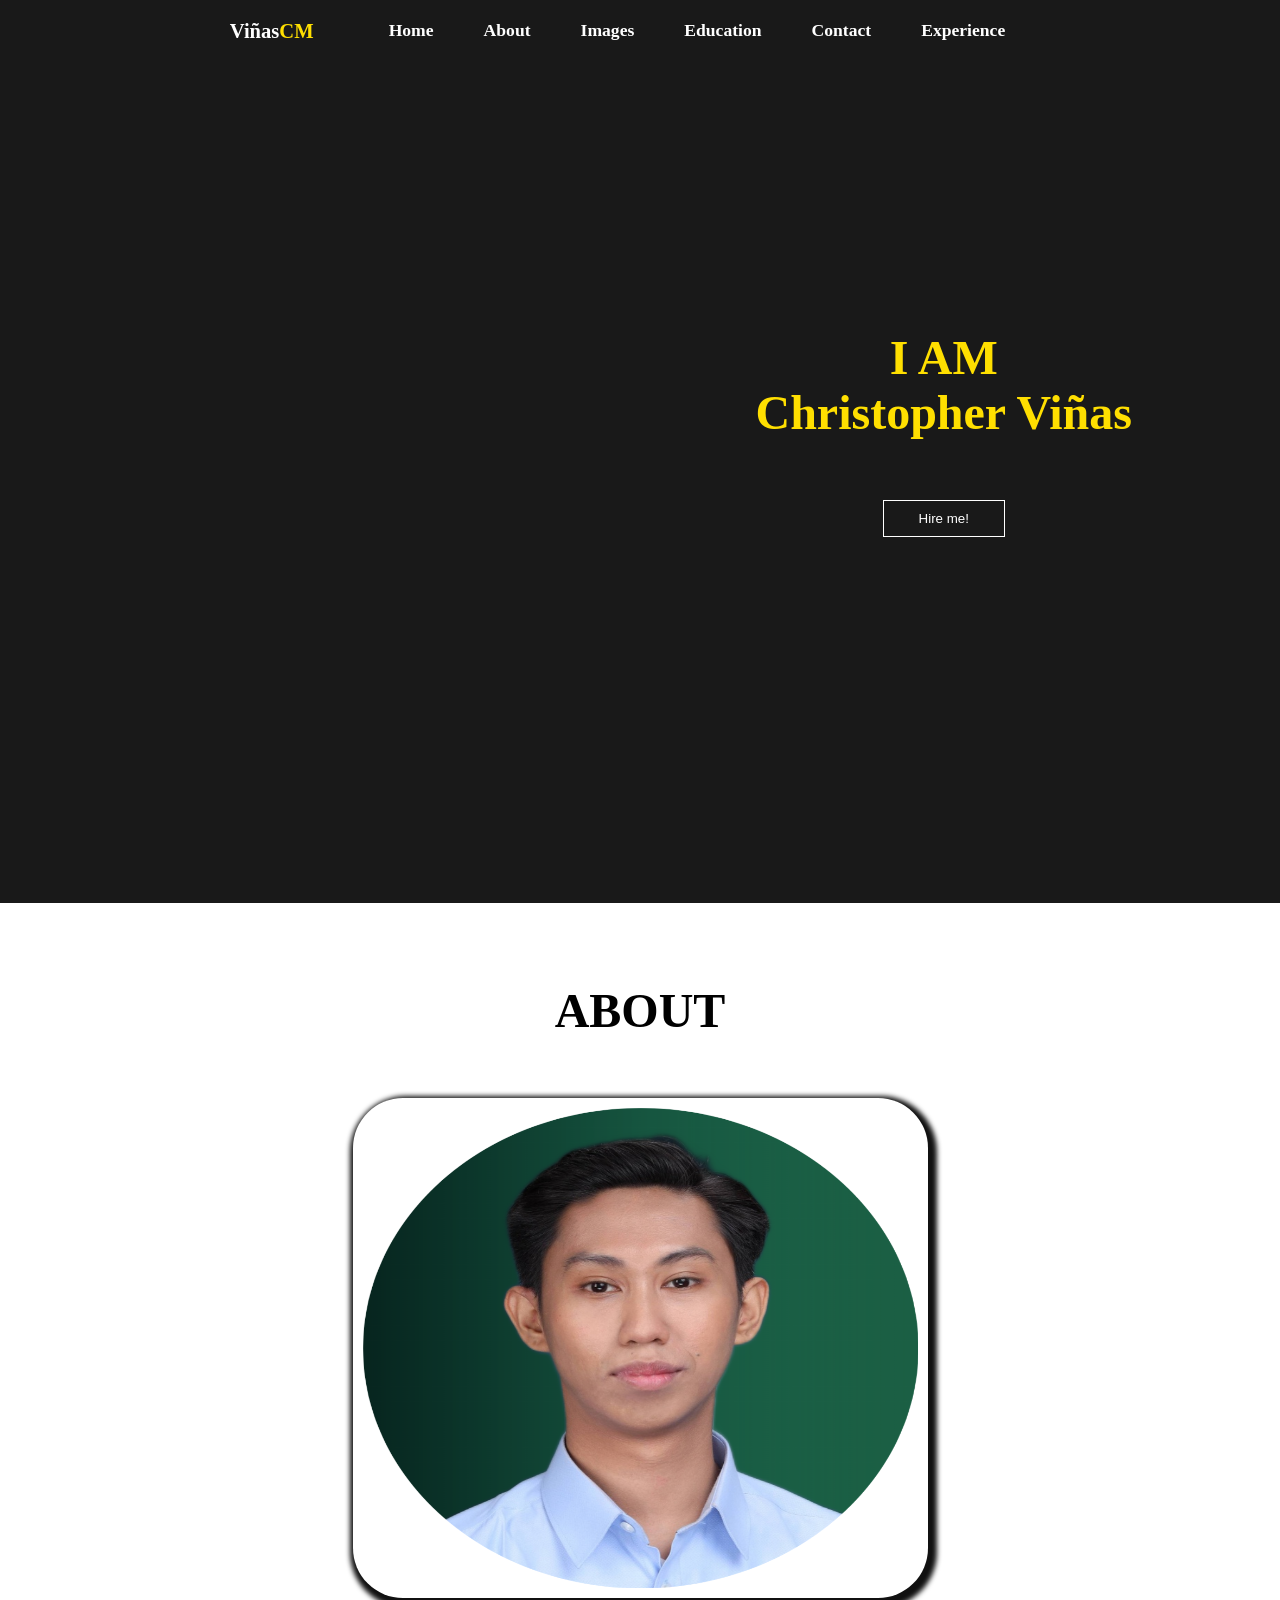
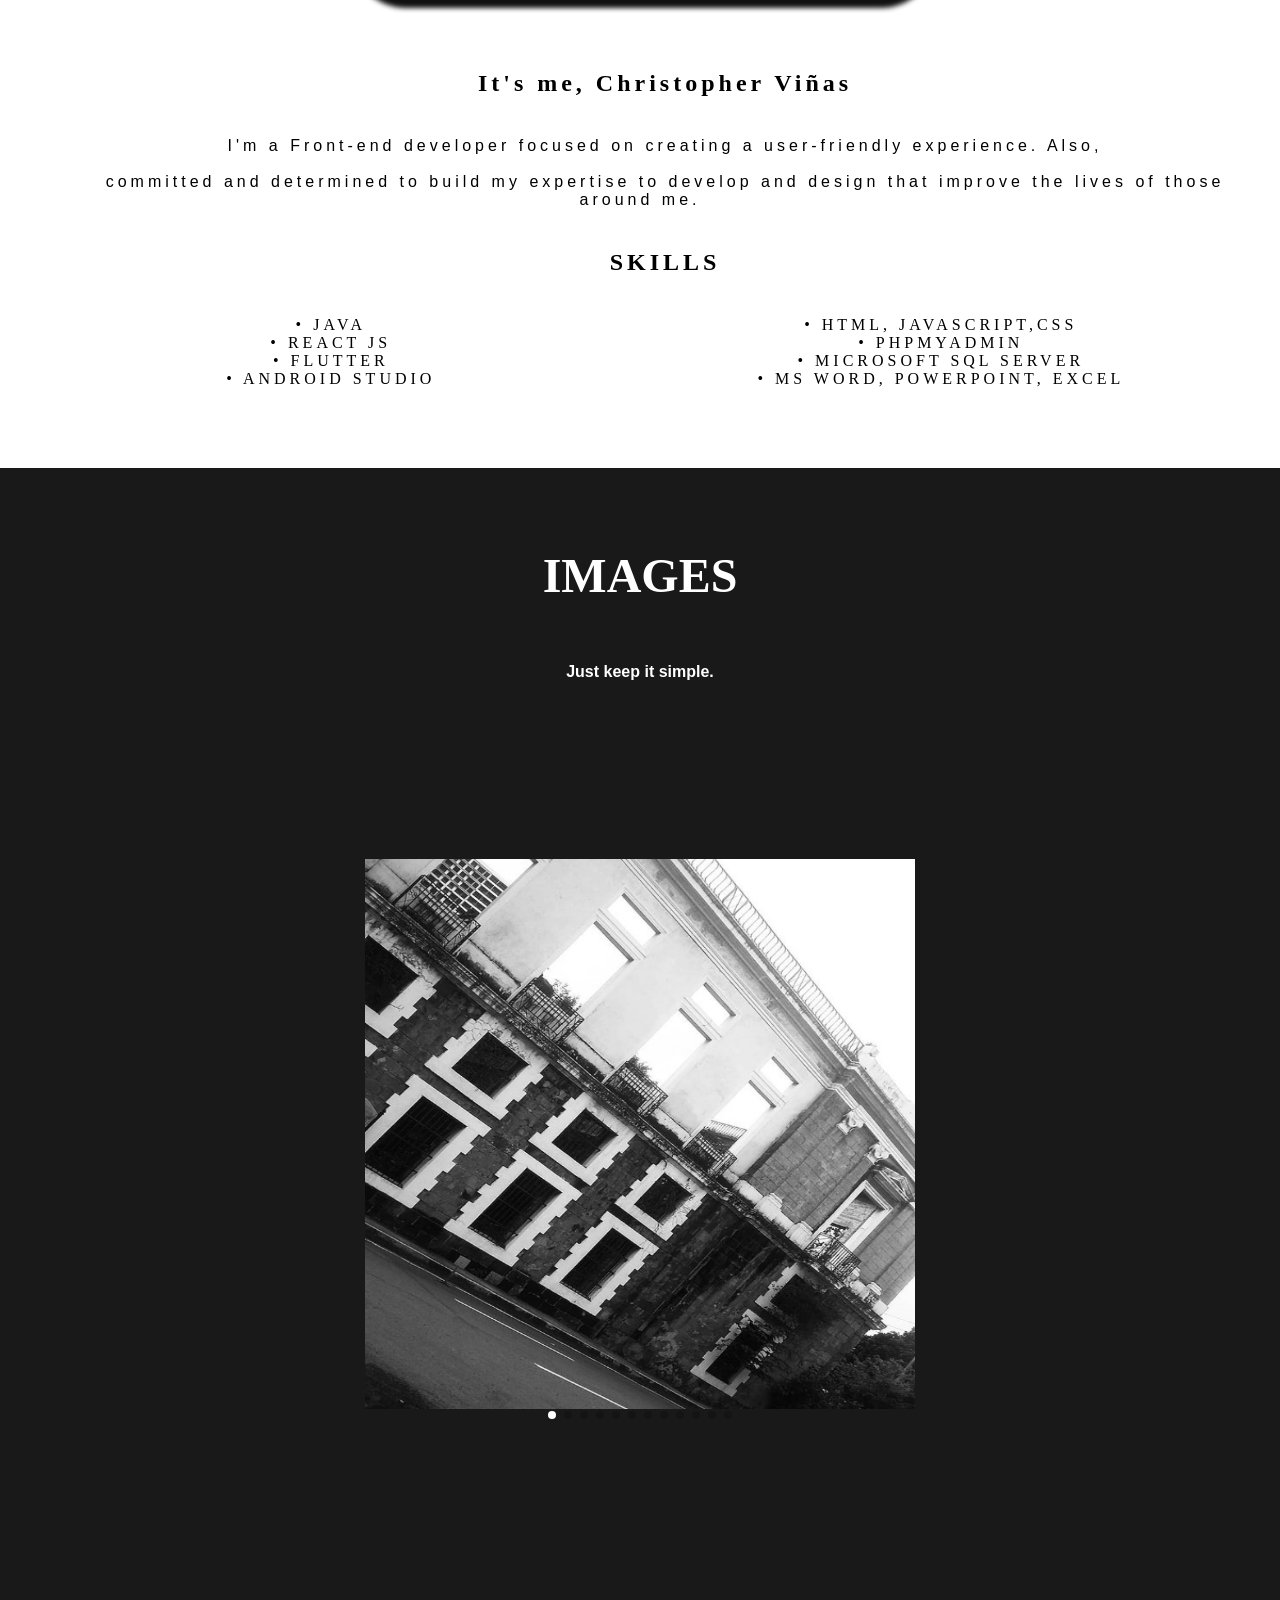
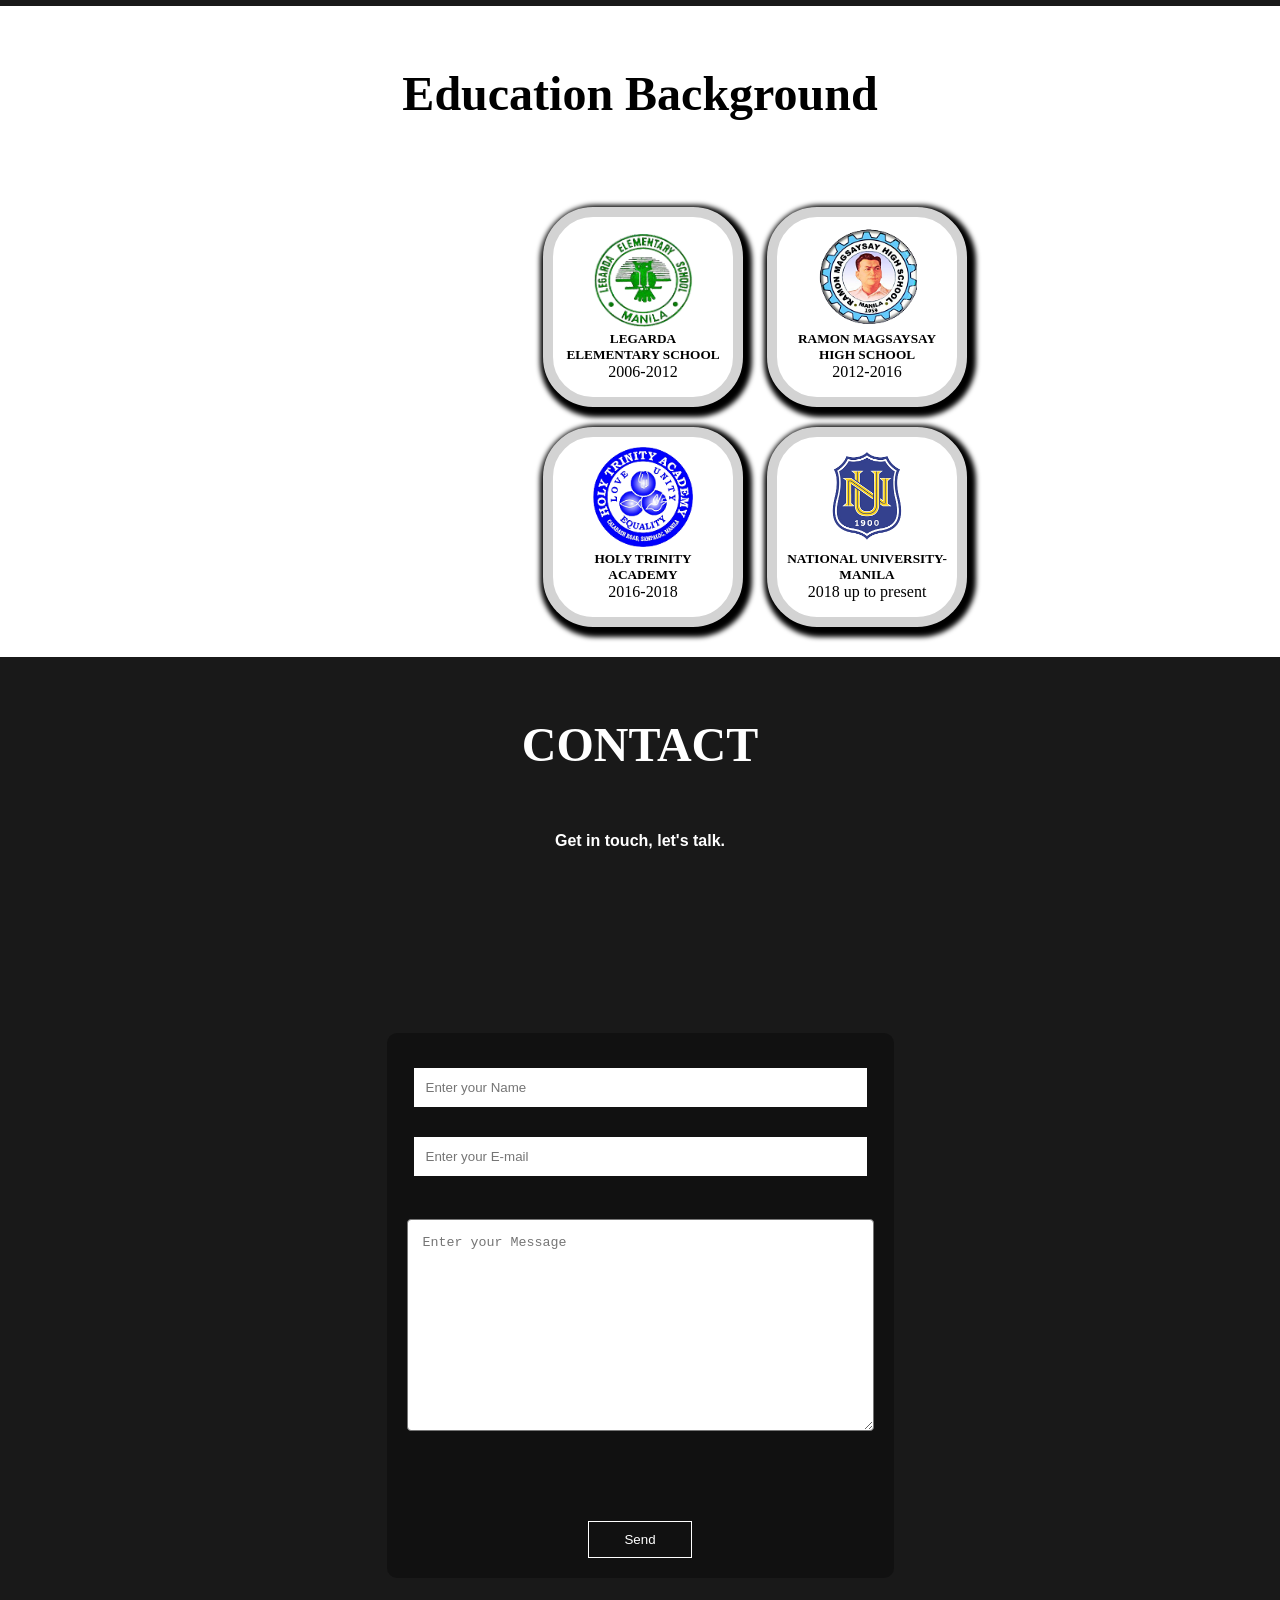
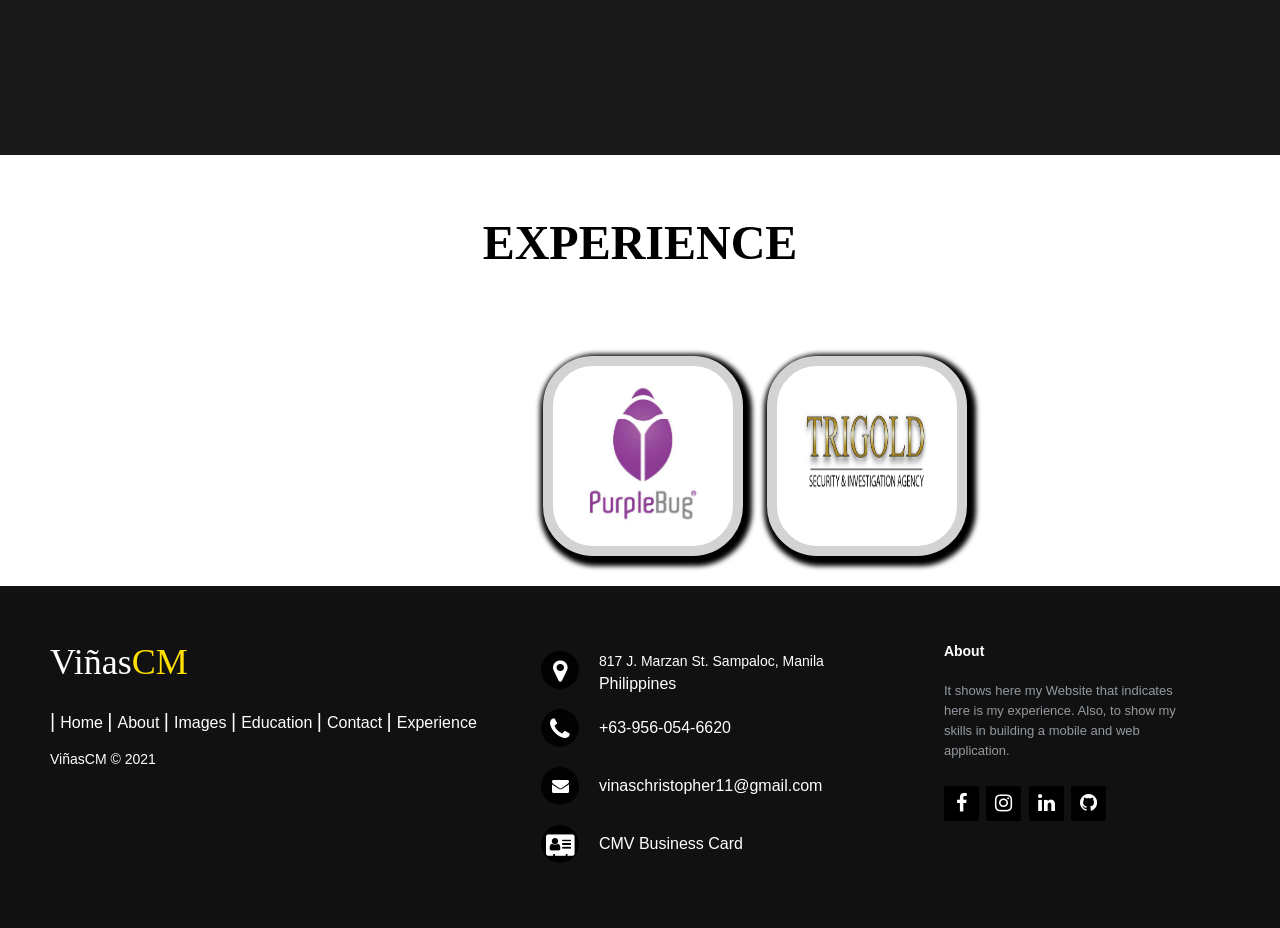
==== commit c2bc6e9f: "Update index.html" ====
--- a/index.html
+++ b/index.html
@@ -95,7 +95,7 @@
     <section id="about">
         <h1 class="headings">ABOUT</h1>
         <div id="pic">
-            <img src="images\Chris.jpg" alt="">
+            <img src="images\profile-pic-vinascm.png" alt="">
         </div>
         <div id="intro">
             <h1 style="color: black;">It's me, Christopher Viñas</h1>
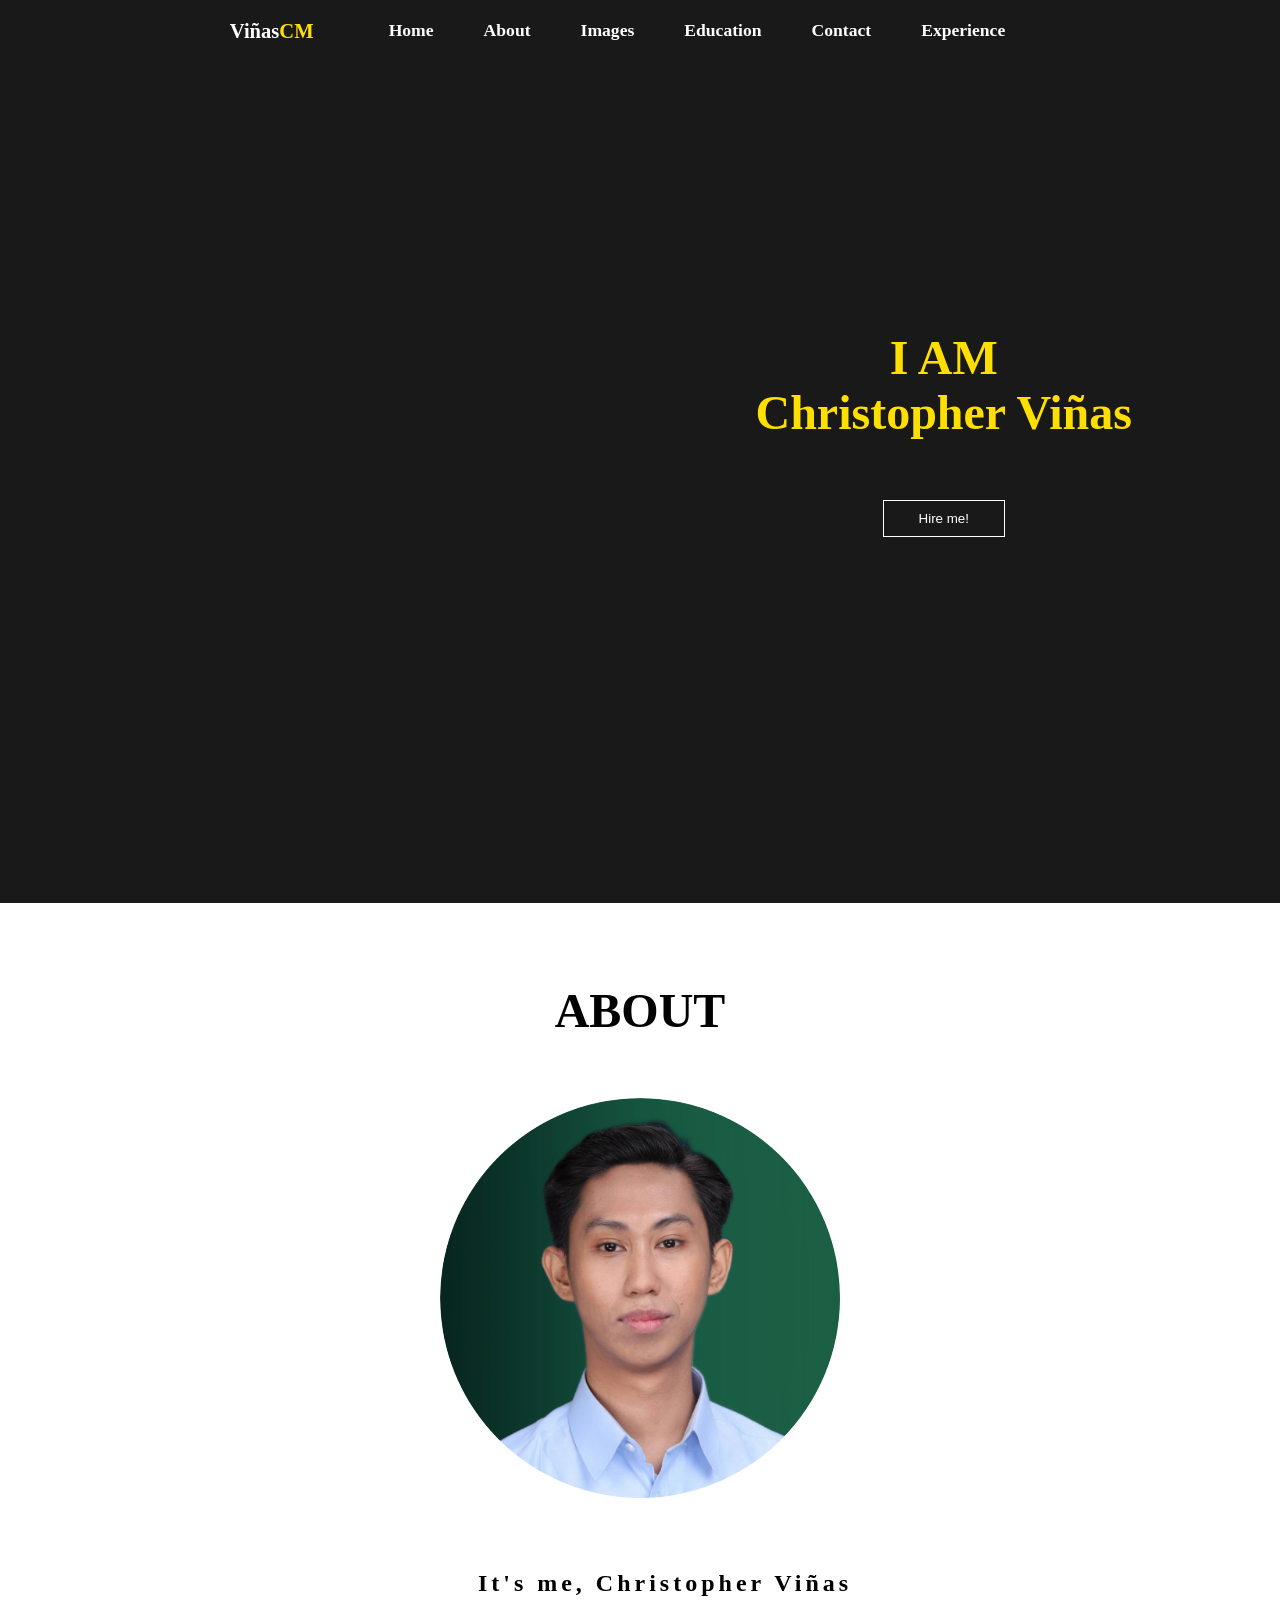
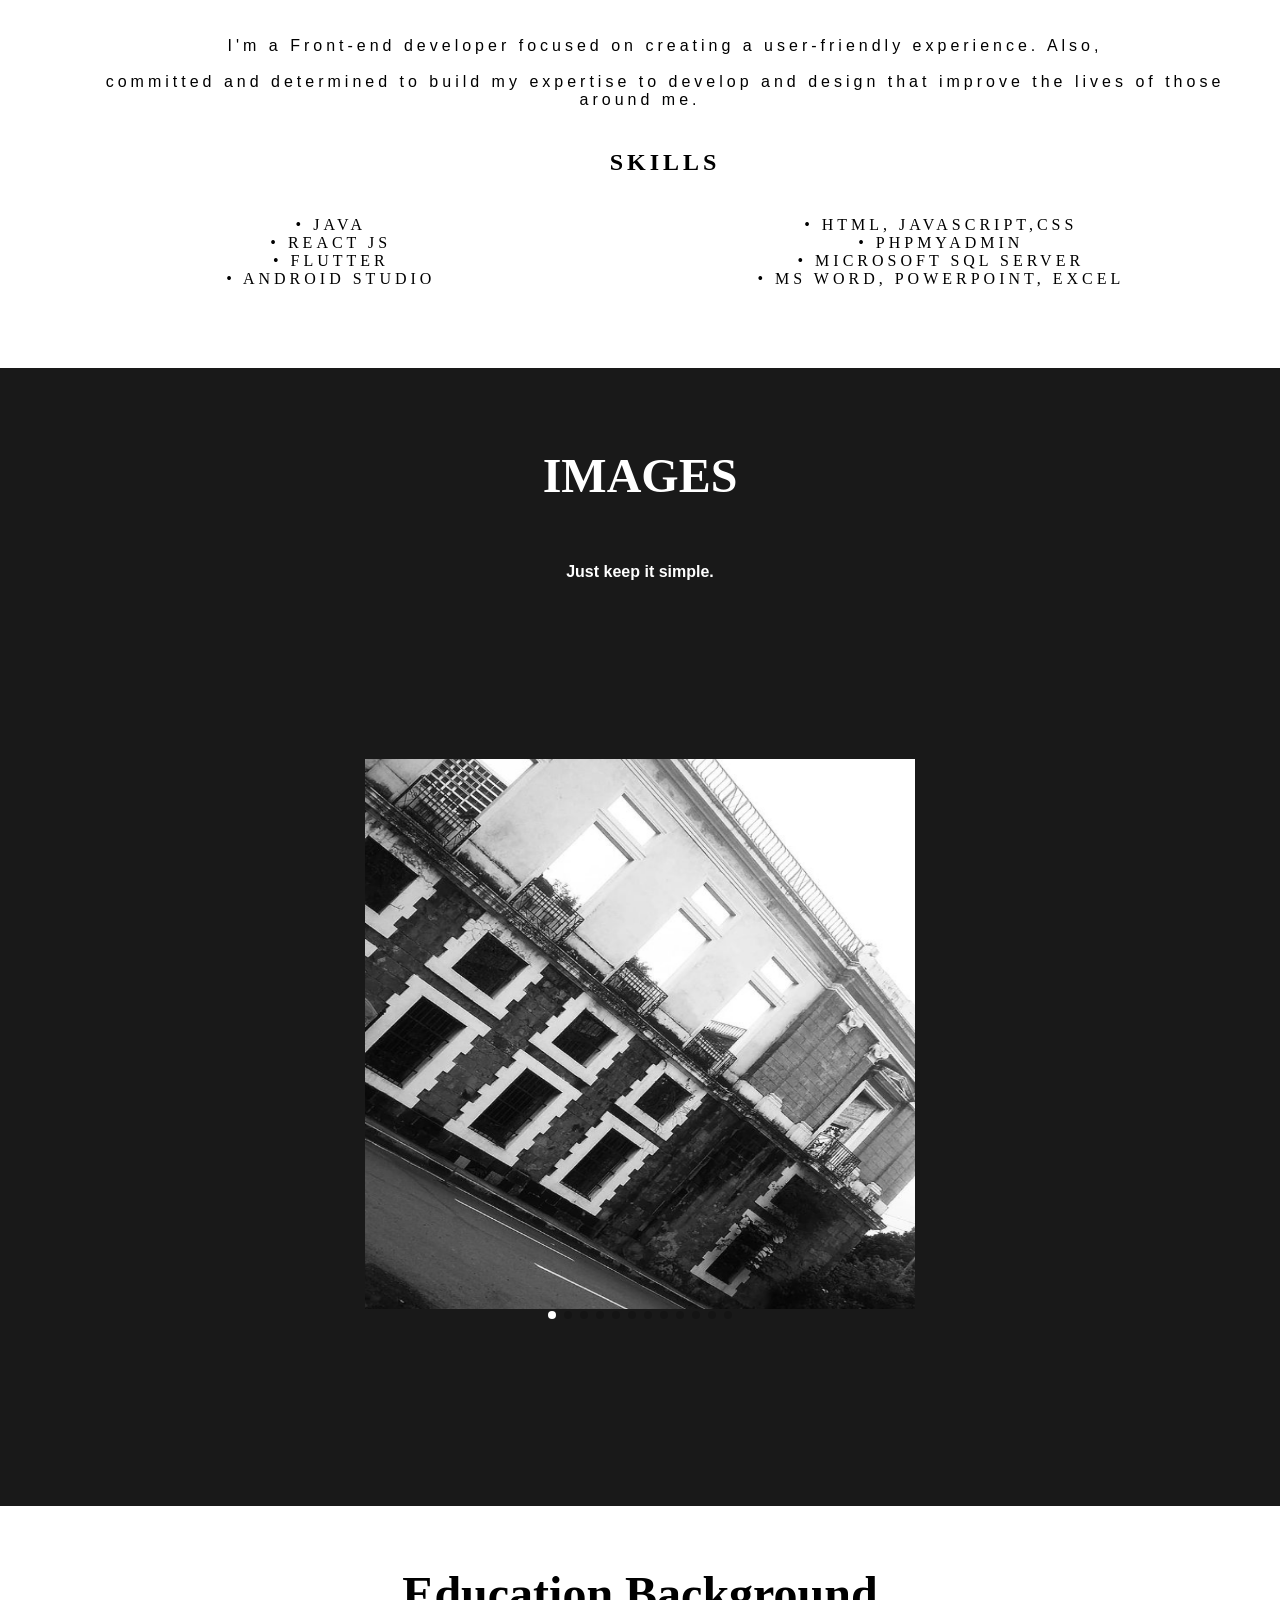
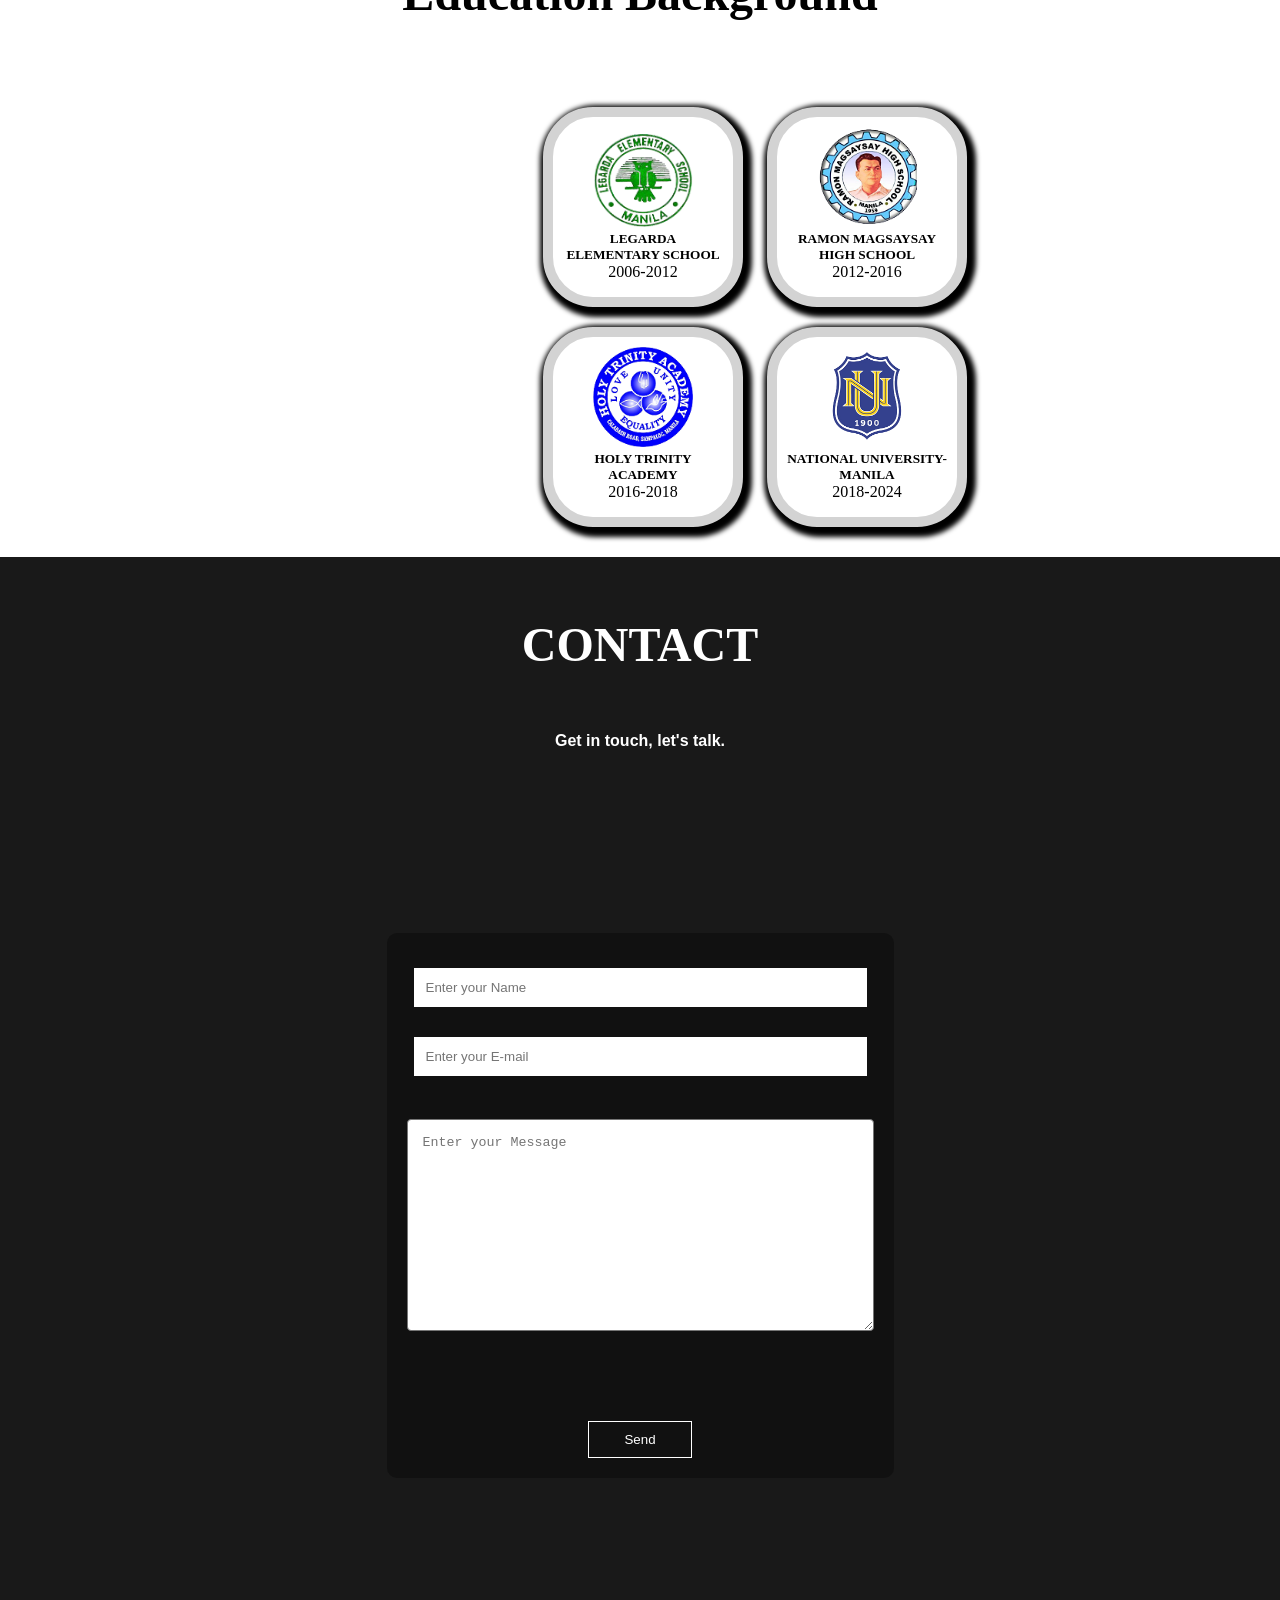
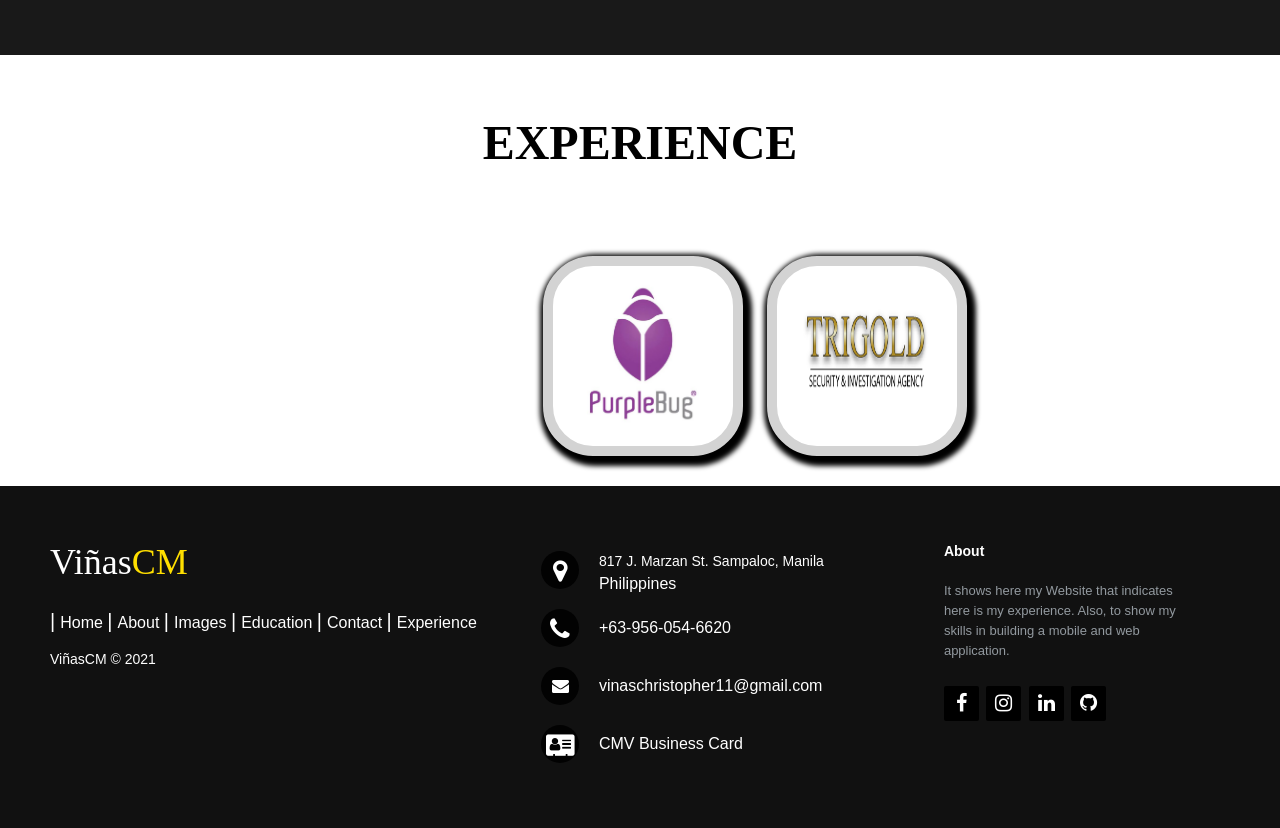
==== commit 7cb7105f: "Update index.html" ====
--- a/index.html
+++ b/index.html
@@ -195,7 +195,7 @@
             <div class="block">
                 <img src="Logo\NU.png" style="width:100px;height:100px;">
                 <h5>NATIONAL UNIVERSITY- MANILA</h5>
-                <p>2018 up to present</p>
+                <p>2018-2024</p>
             </div>
         </div>
 
--- a/css/about.css
+++ b/css/about.css
@@ -14,12 +14,11 @@
     
 }
 #pic img{
-    width: 575px;
-    height: 500px;
-    /*border: 5px solid black;*/
-    border-radius: 50px;
-    padding: 10px;
-    box-shadow: 3px 4px 5px 6px #111111 ;
+    
+    width:400px;
+    height:400px;
+    border-radius: 50%;
+    object-fit: cover;
 
 }
 #intro{
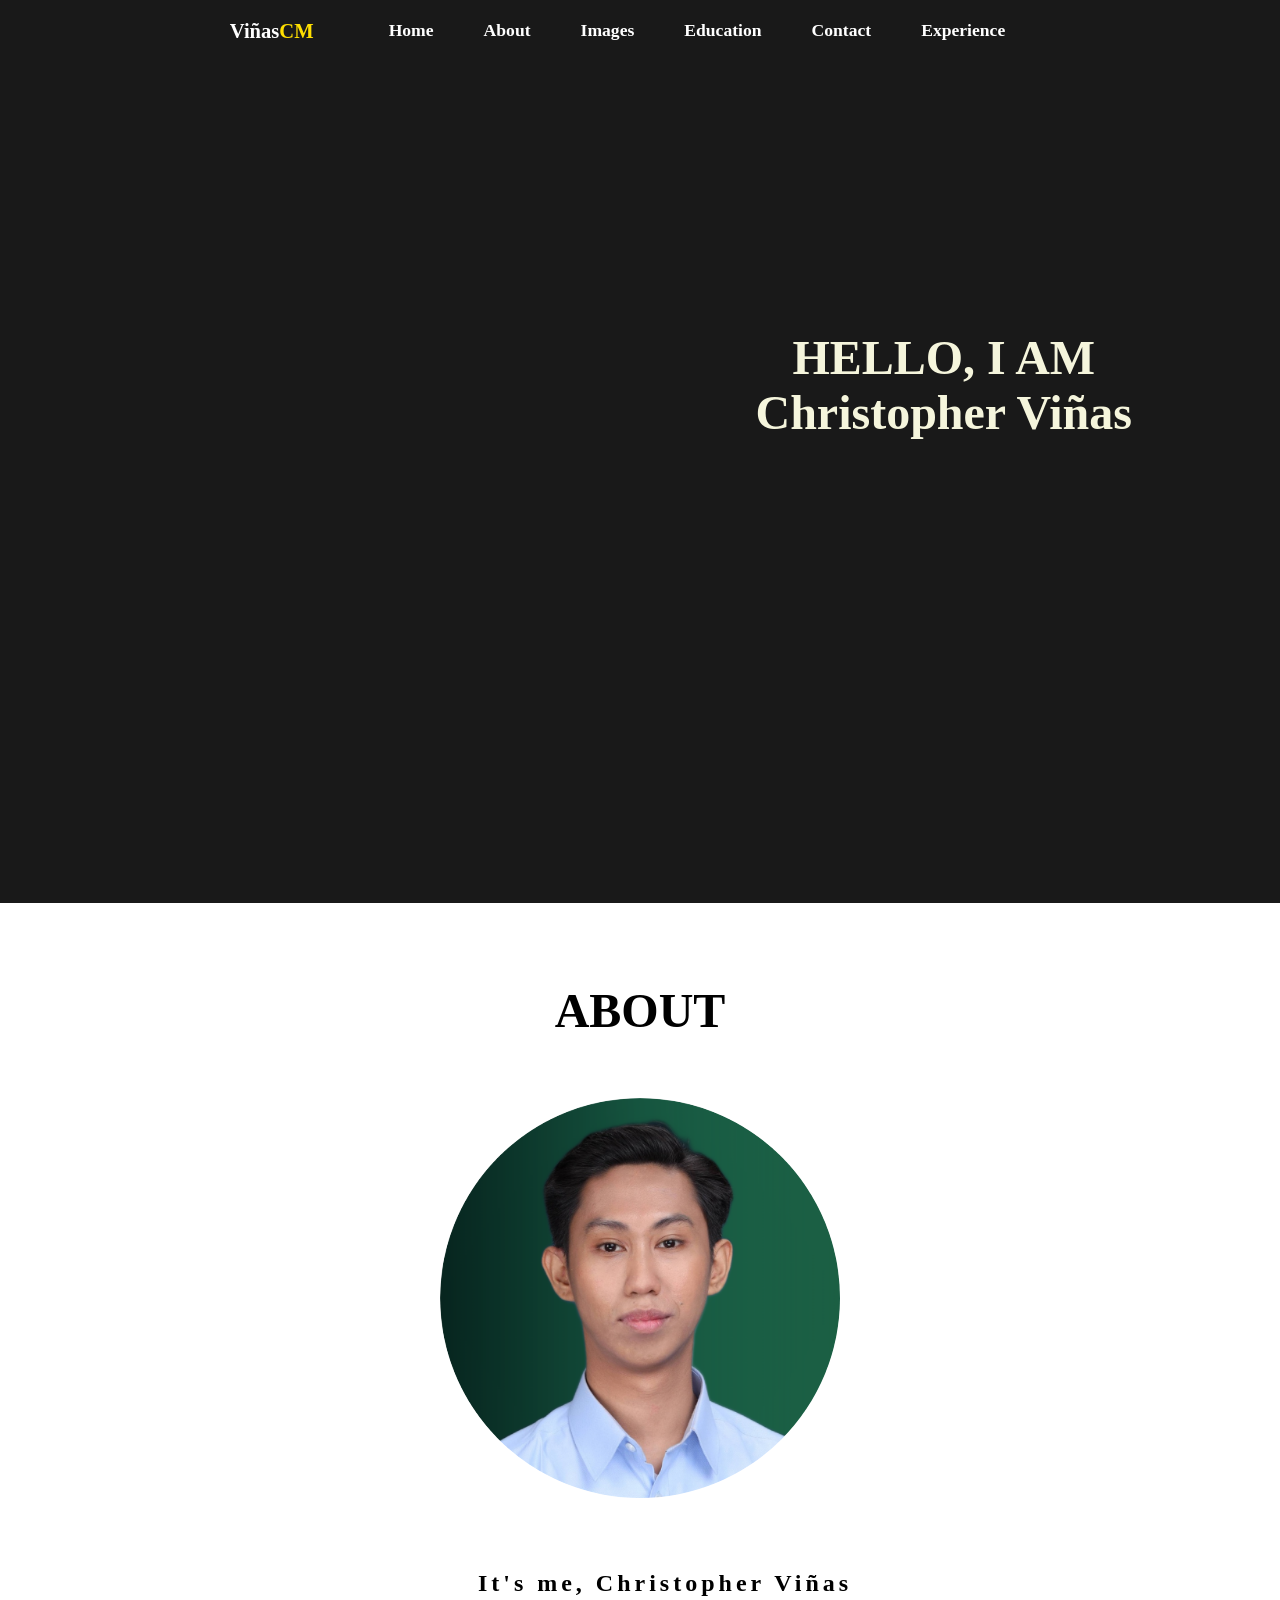
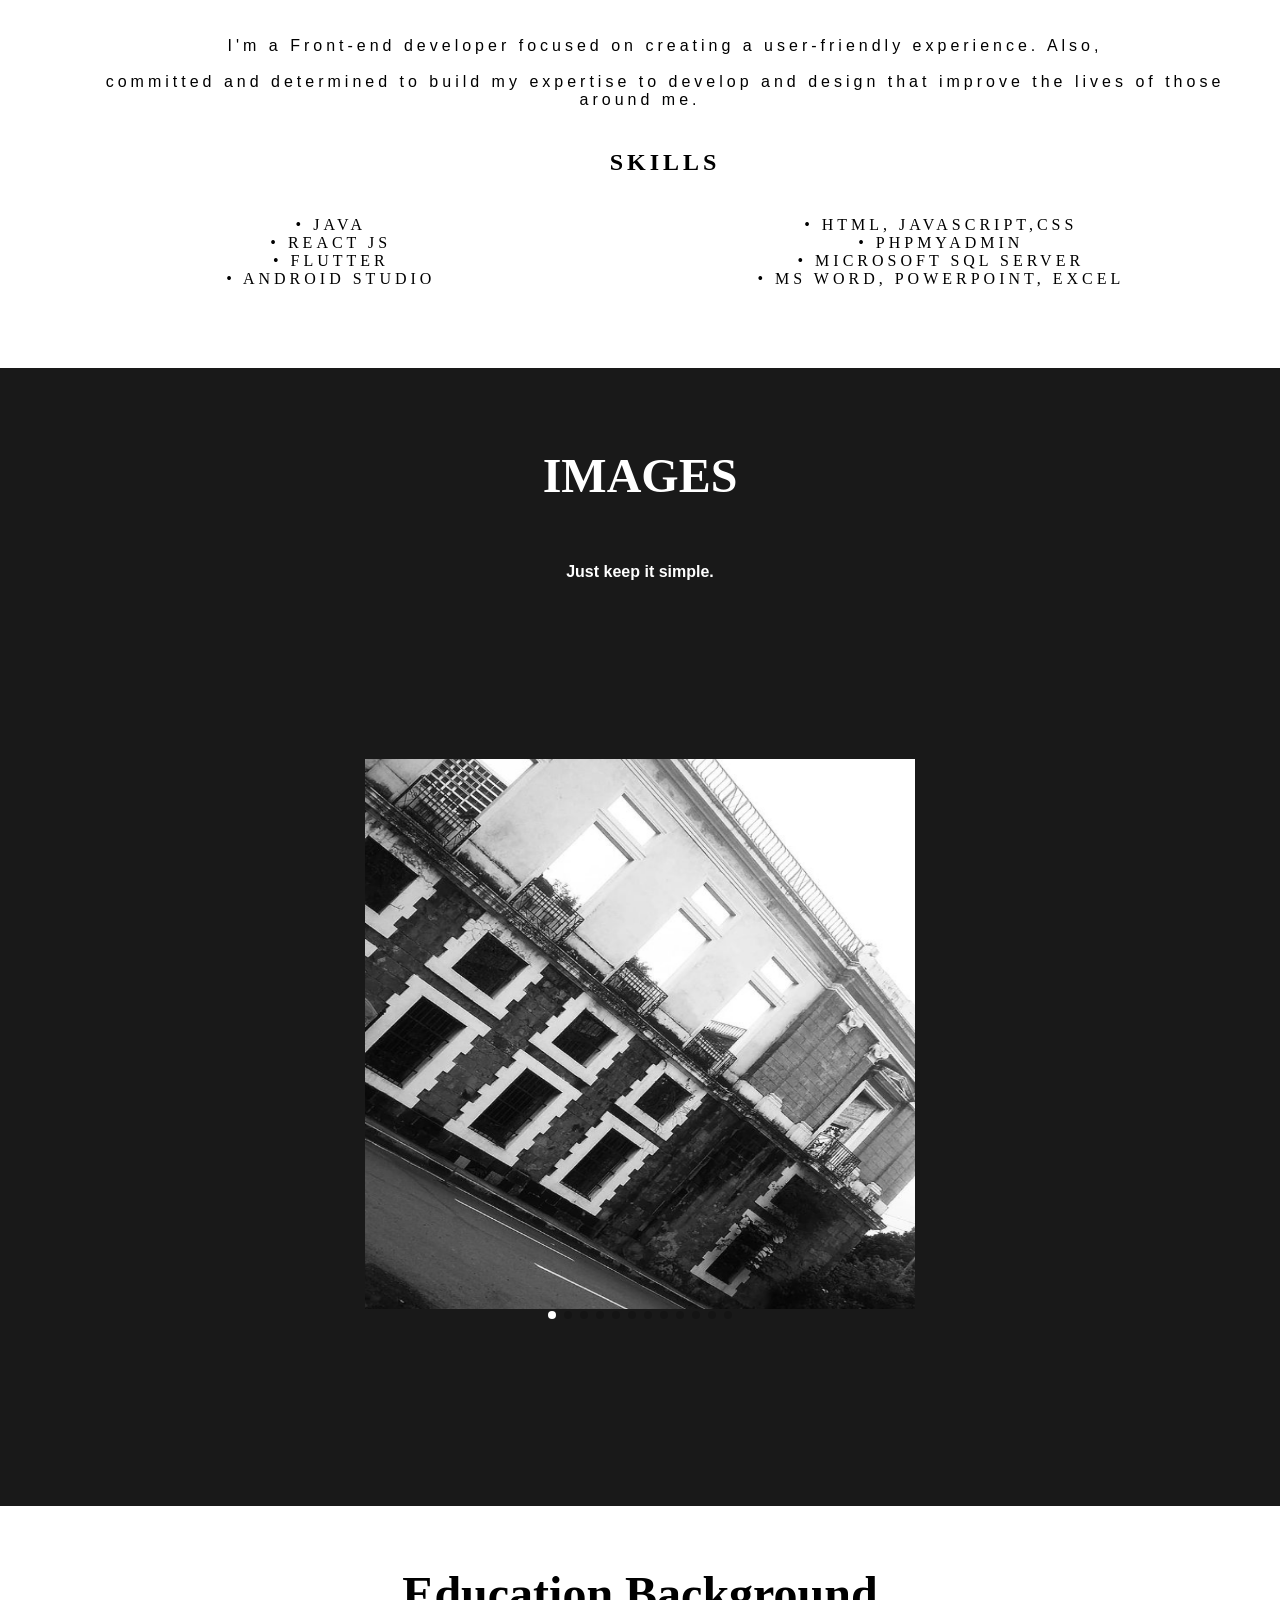
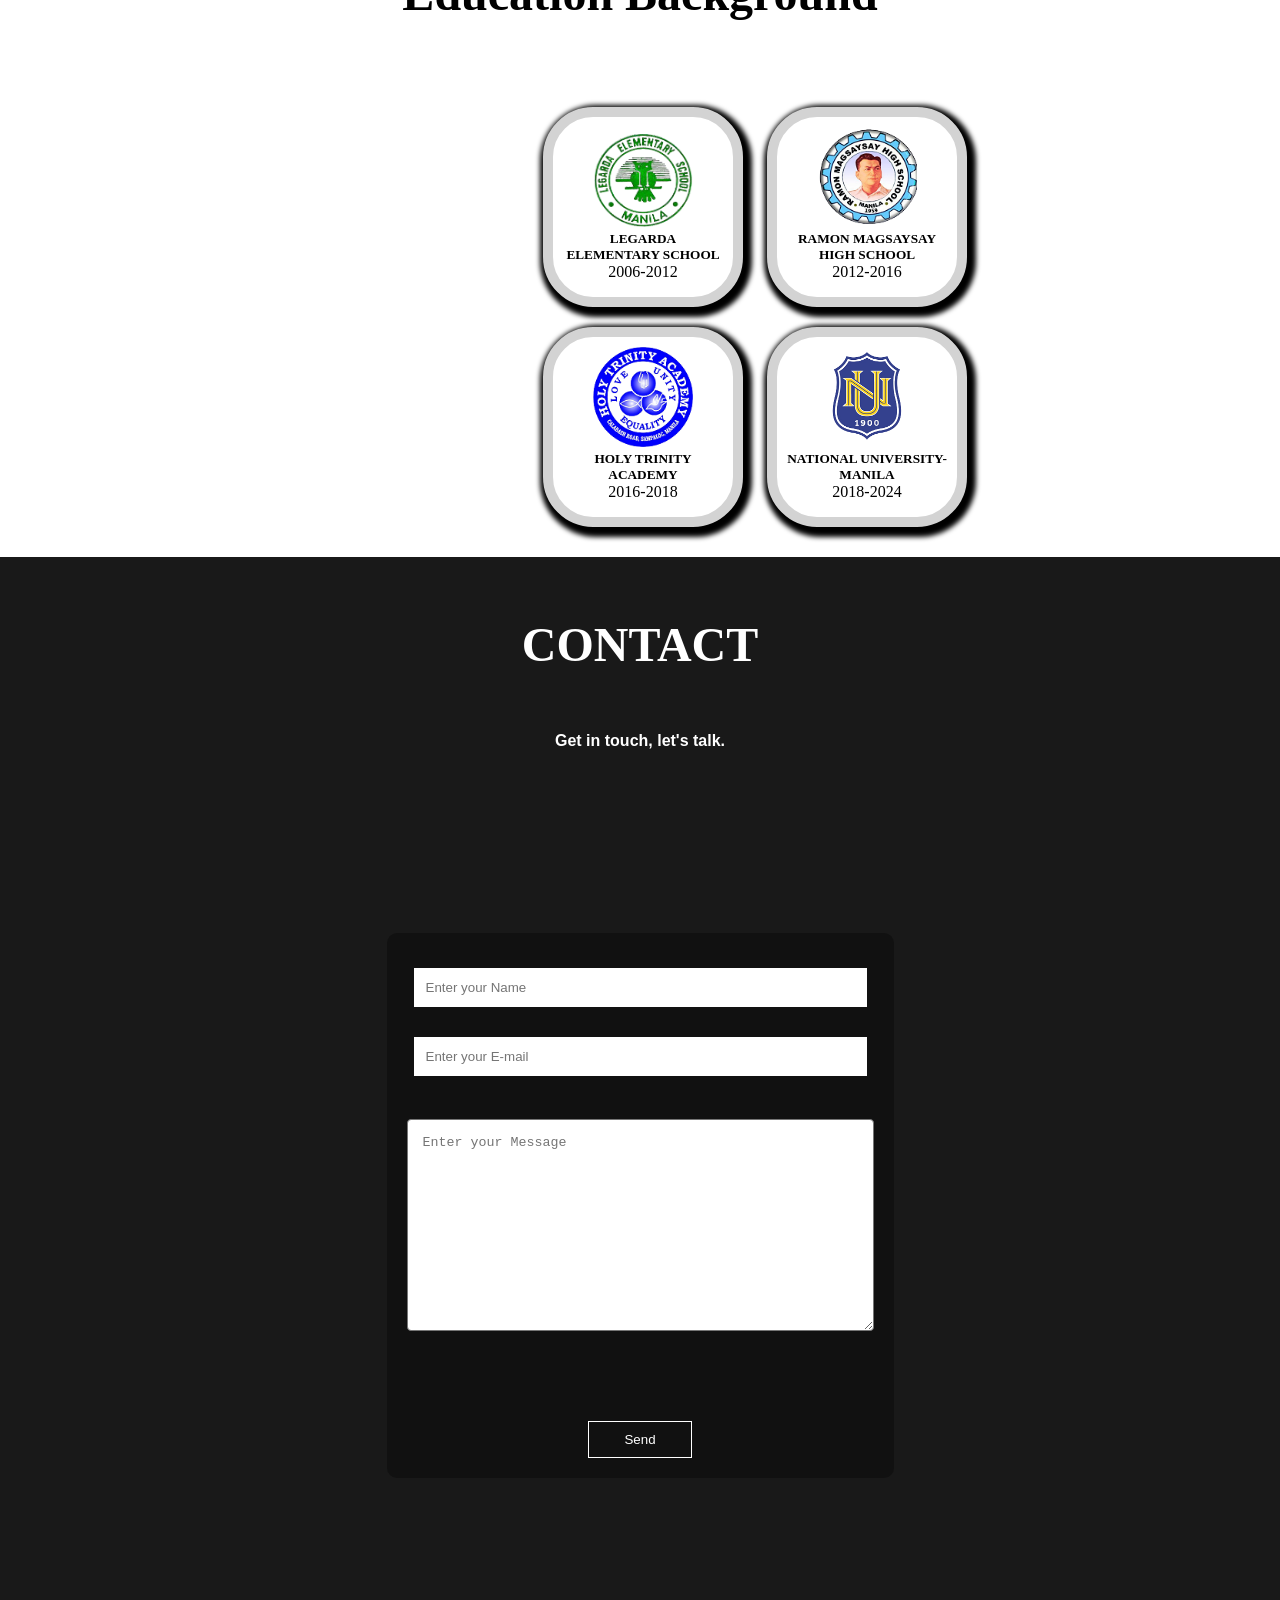
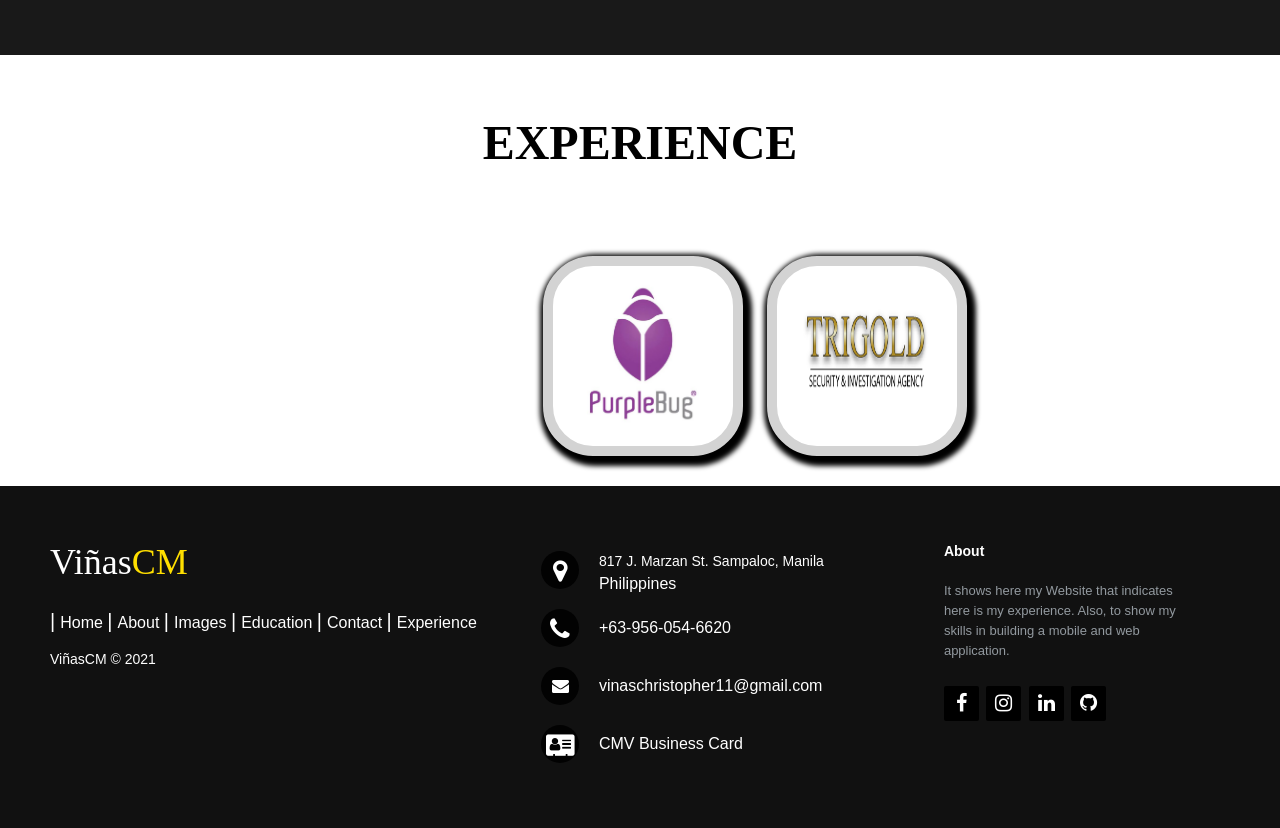
==== commit 6923ddc3: "Update index.html" ====
--- a/index.html
+++ b/index.html
@@ -72,7 +72,7 @@
 
     <section id="home">
         <div class="main">
-            <h1 class="headings" style="color: #FFDF00;">I AM <br>Christopher Viñas</h1>
+            <h1 class="headings" style="color: #F5F5DC;">HELLO, I AM <br>Christopher Viñas</h1>
 
             <!--Personal Use-->
 
@@ -84,7 +84,7 @@
             <!-- <button class="btn" onClick="parent.open
                 ('https://tinyurl.com/3myp7ten')">Hire me!</button> -->
 
-            <button class="btn">Hire me!</button>
+            <!--<button class="btn">Hire me!</button> -->
 
 
         </div>
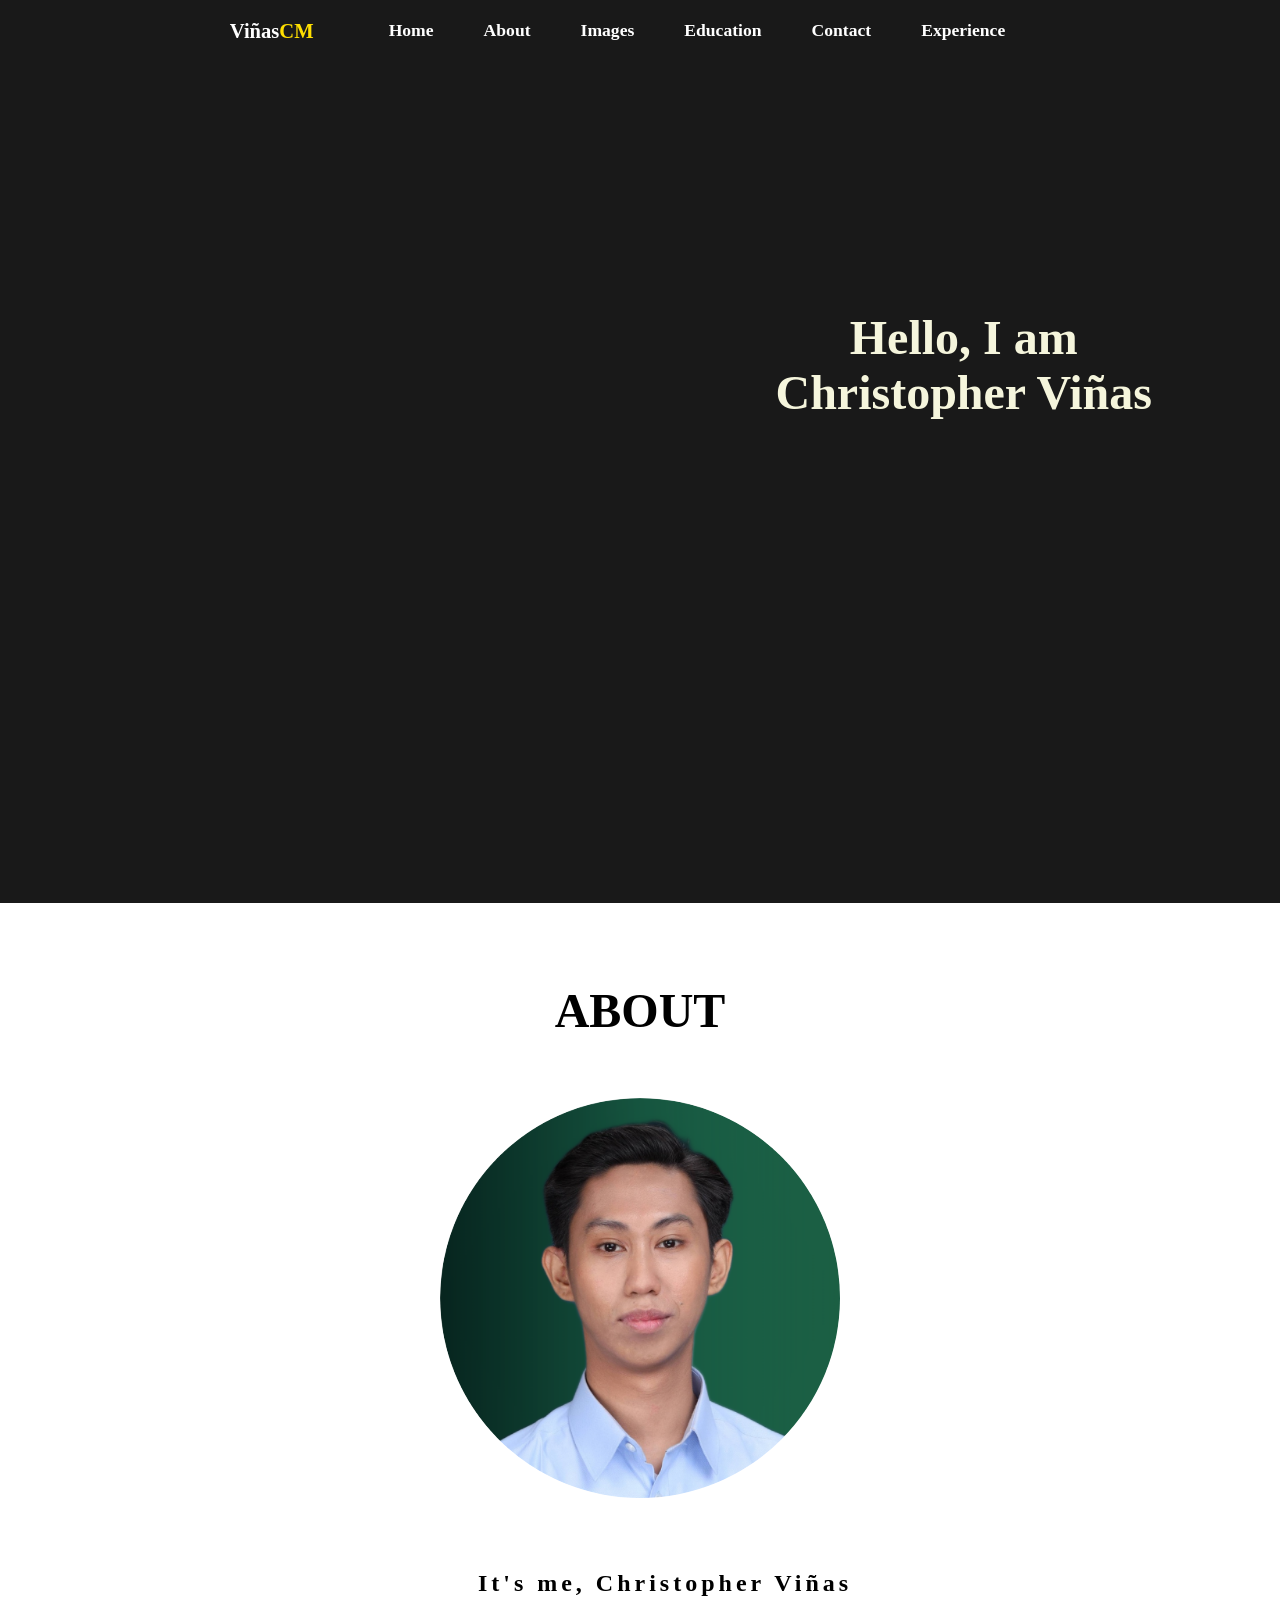
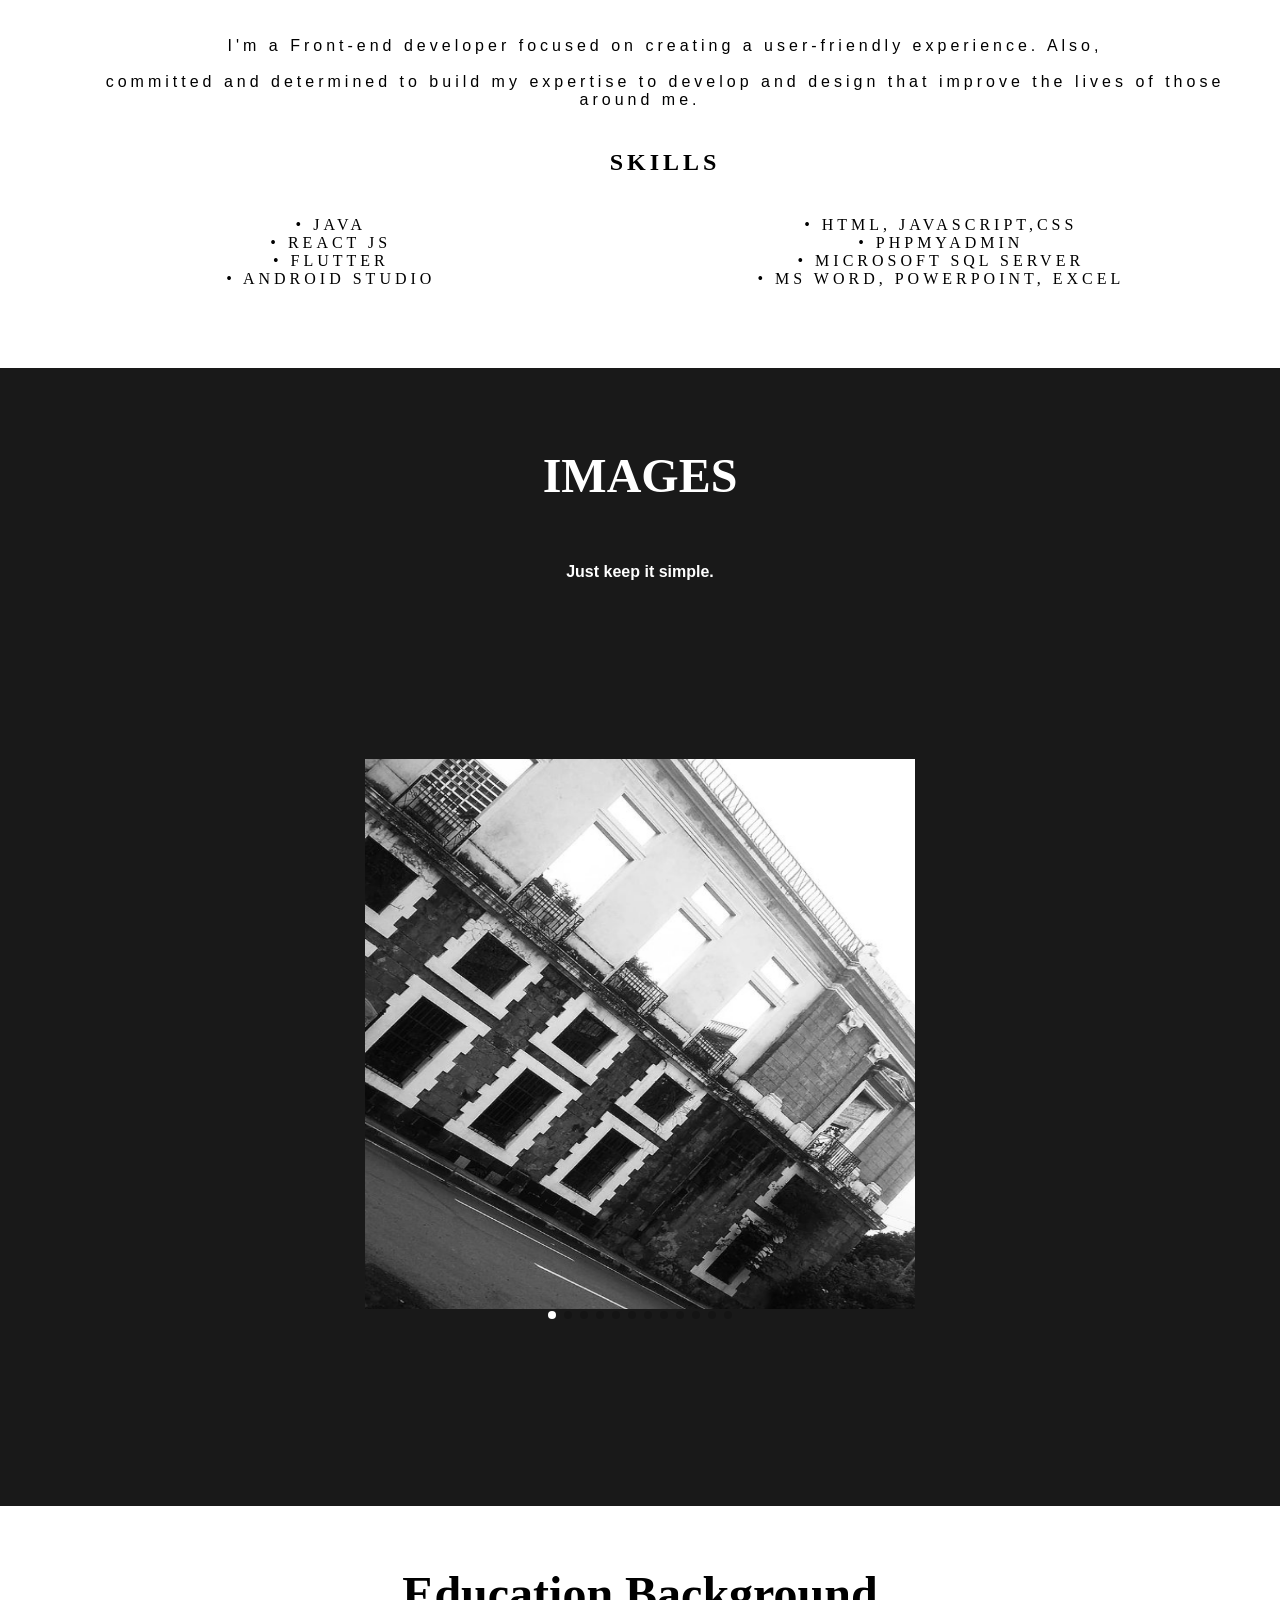
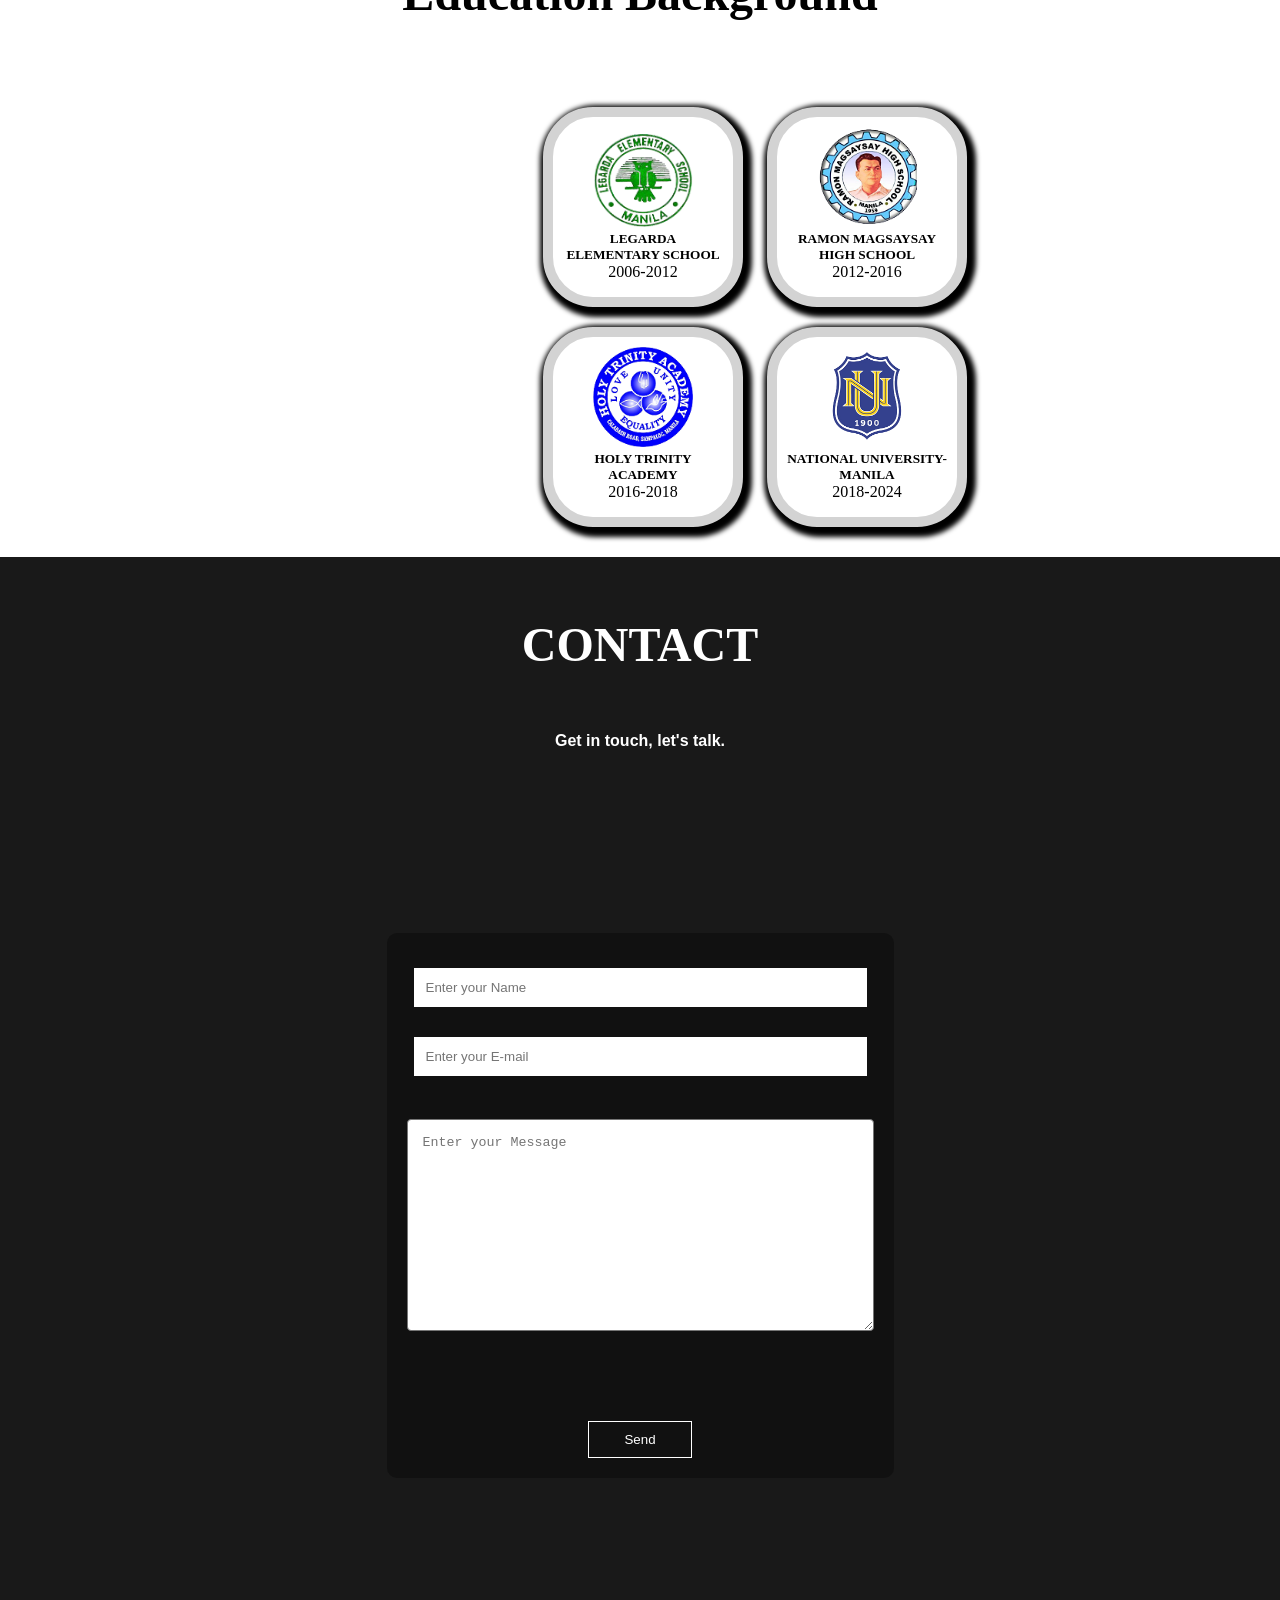
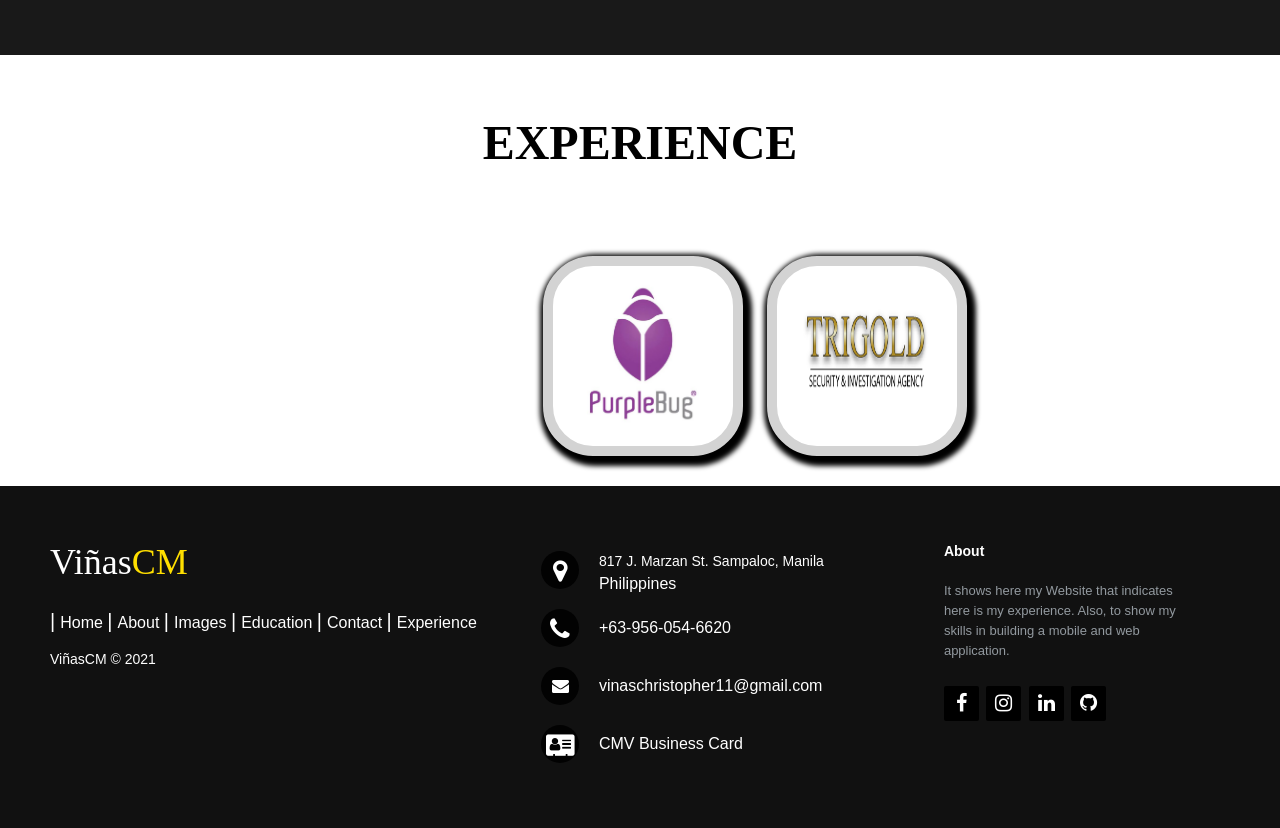
==== commit 5bd11f93: "Update index.html" ====
--- a/index.html
+++ b/index.html
@@ -72,7 +72,7 @@
 
     <section id="home">
         <div class="main">
-            <h1 class="headings" style="color: #F5F5DC;">HELLO, I AM <br>Christopher Viñas</h1>
+            <h6 class="headings" style="color: #F5F5DC;">Hello, I am <br>Christopher Viñas</h6>
 
             <!--Personal Use-->
 
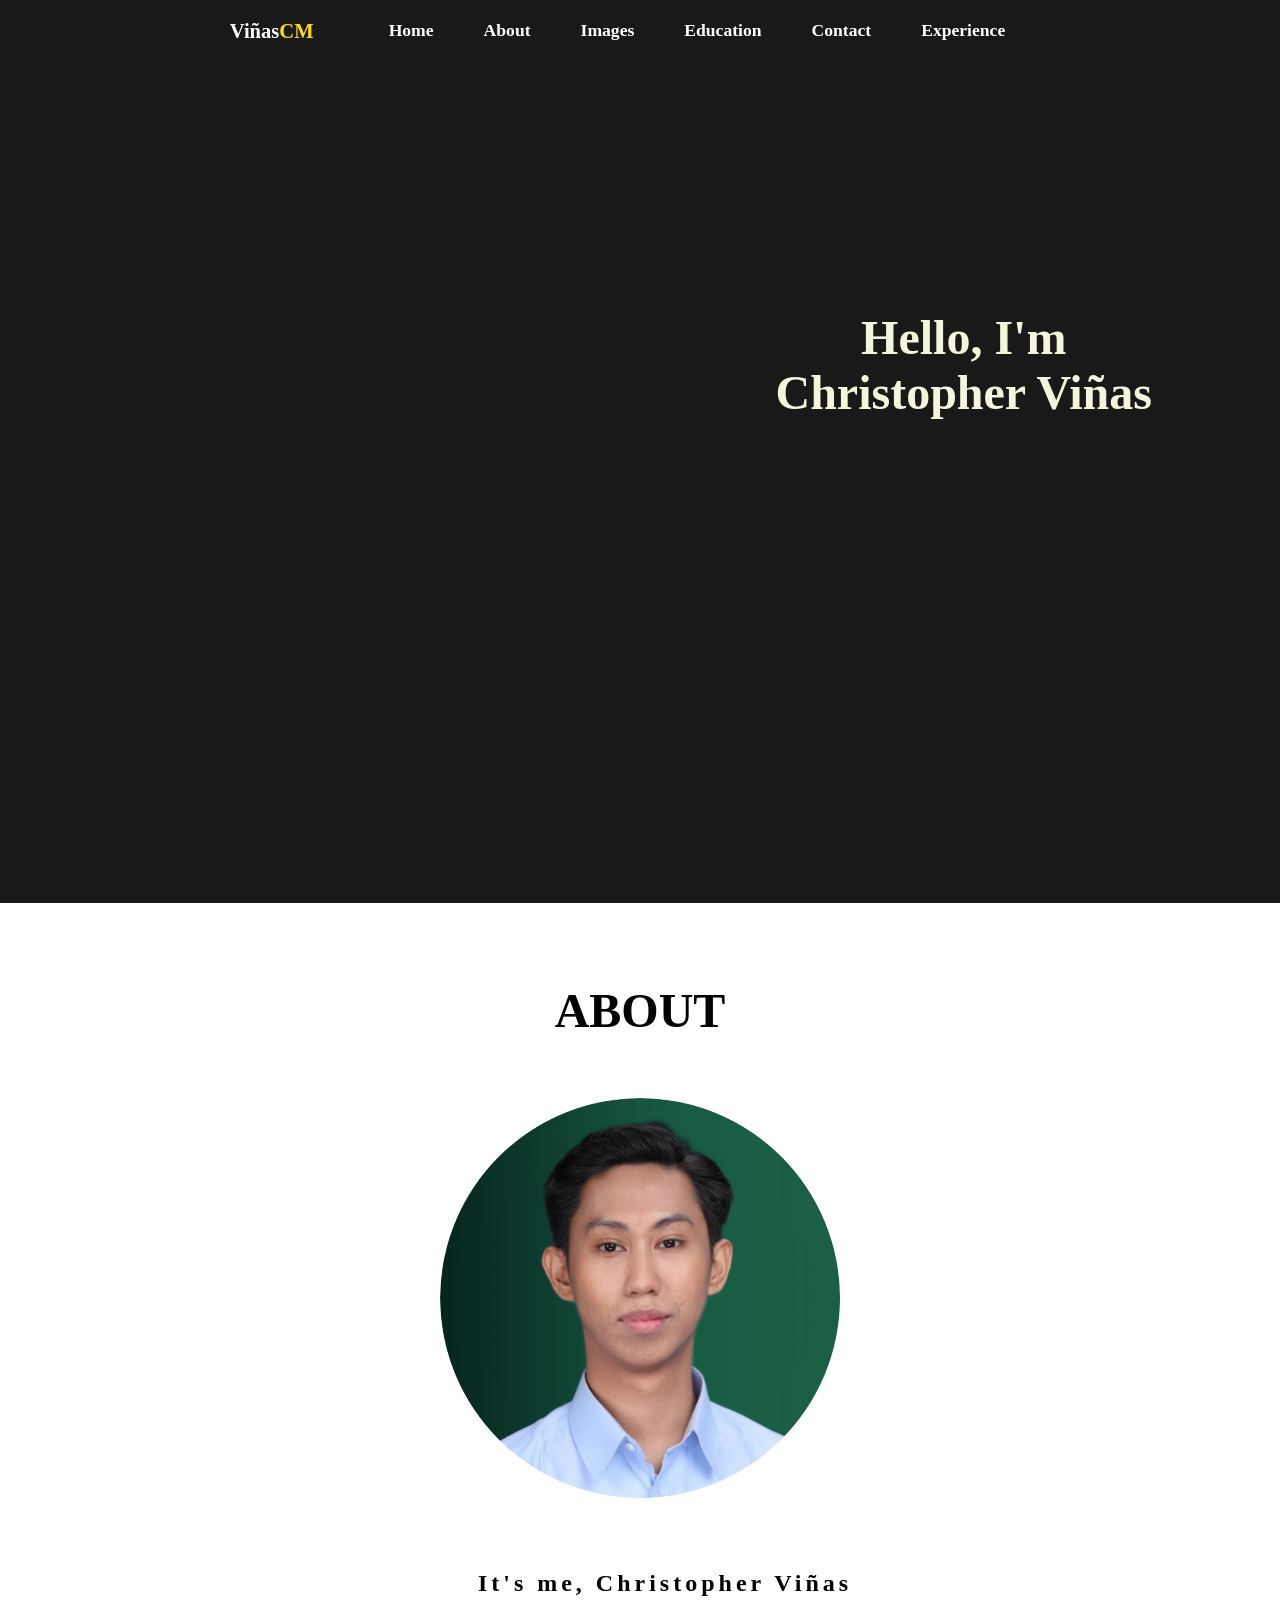
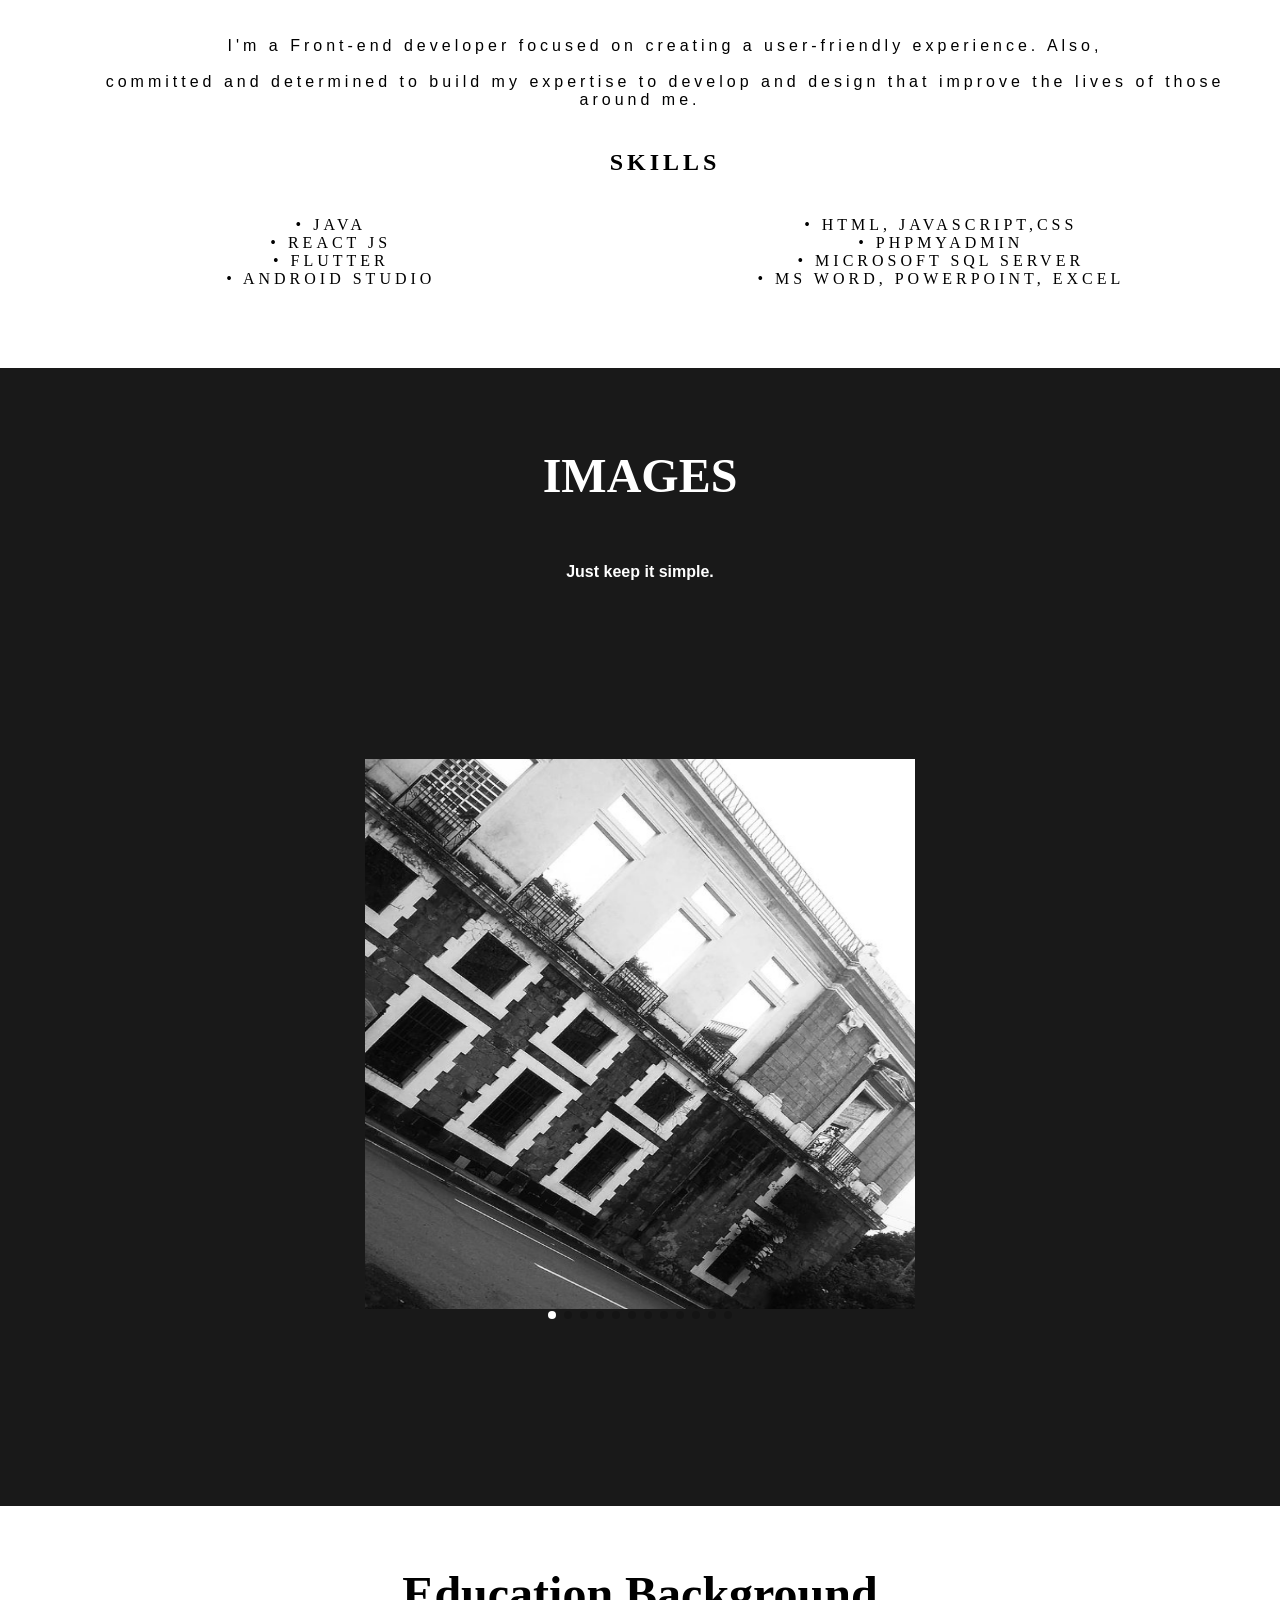
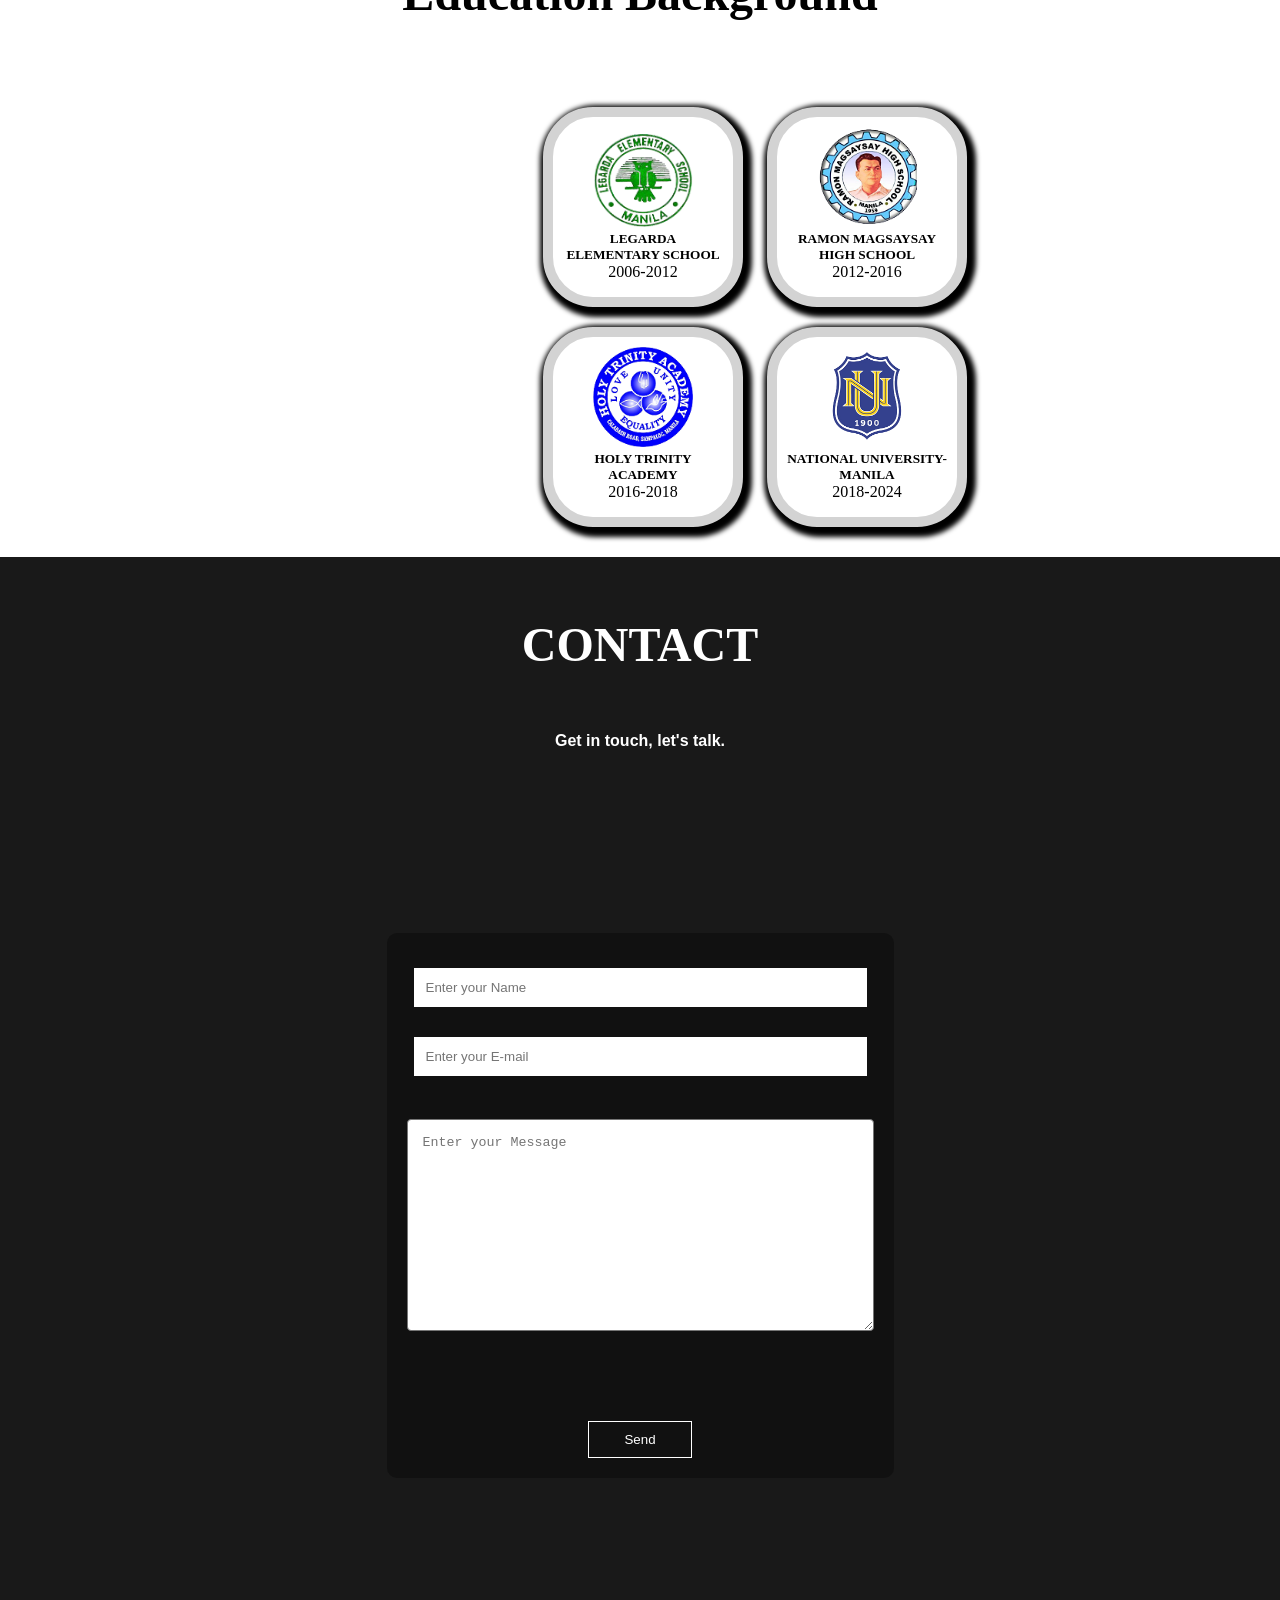
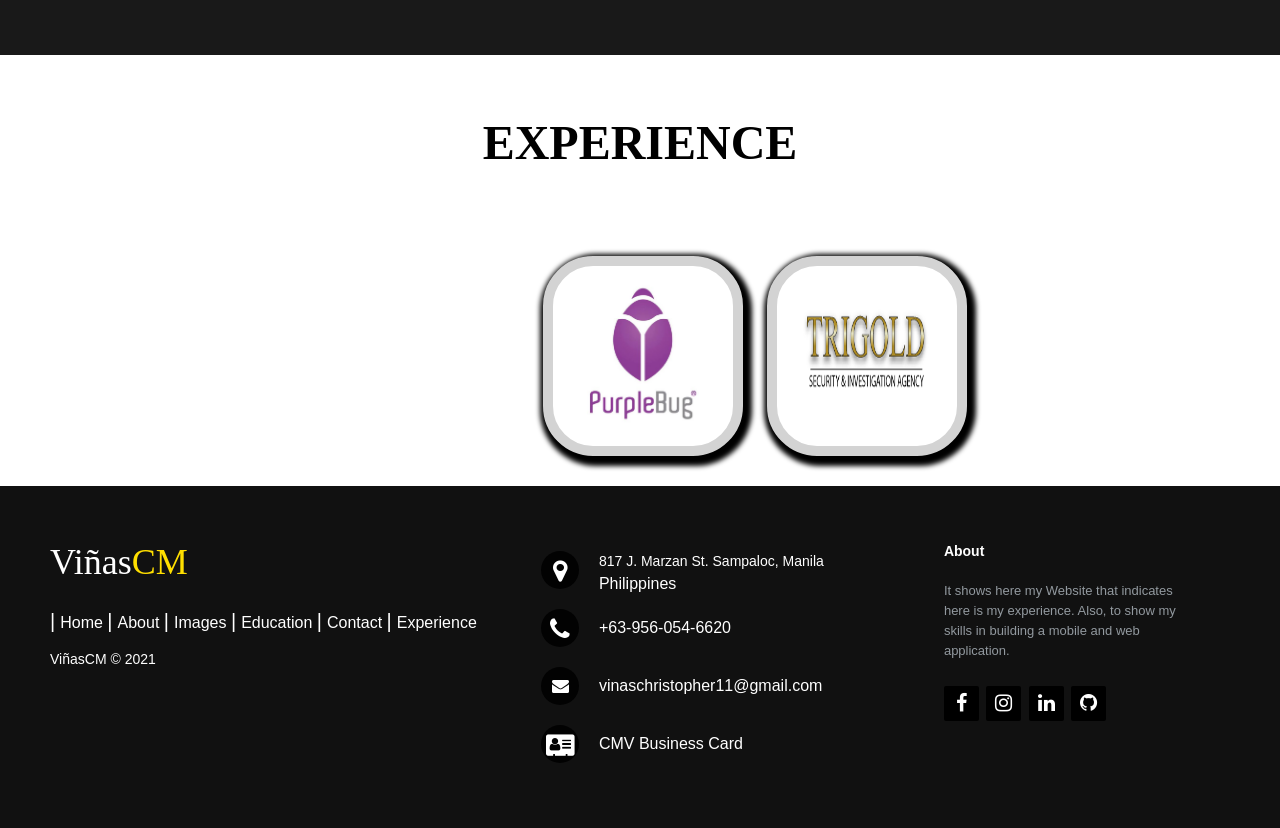
==== commit ae62380b: "Update index.html" ====
--- a/index.html
+++ b/index.html
@@ -72,7 +72,7 @@
 
     <section id="home">
         <div class="main">
-            <h6 class="headings" style="color: #F5F5DC;">Hello, I am <br>Christopher Viñas</h6>
+            <h6 class="headings" style="color: #F5F5DC;">Hello, I'm <br>Christopher Viñas</h6>
 
             <!--Personal Use-->
 
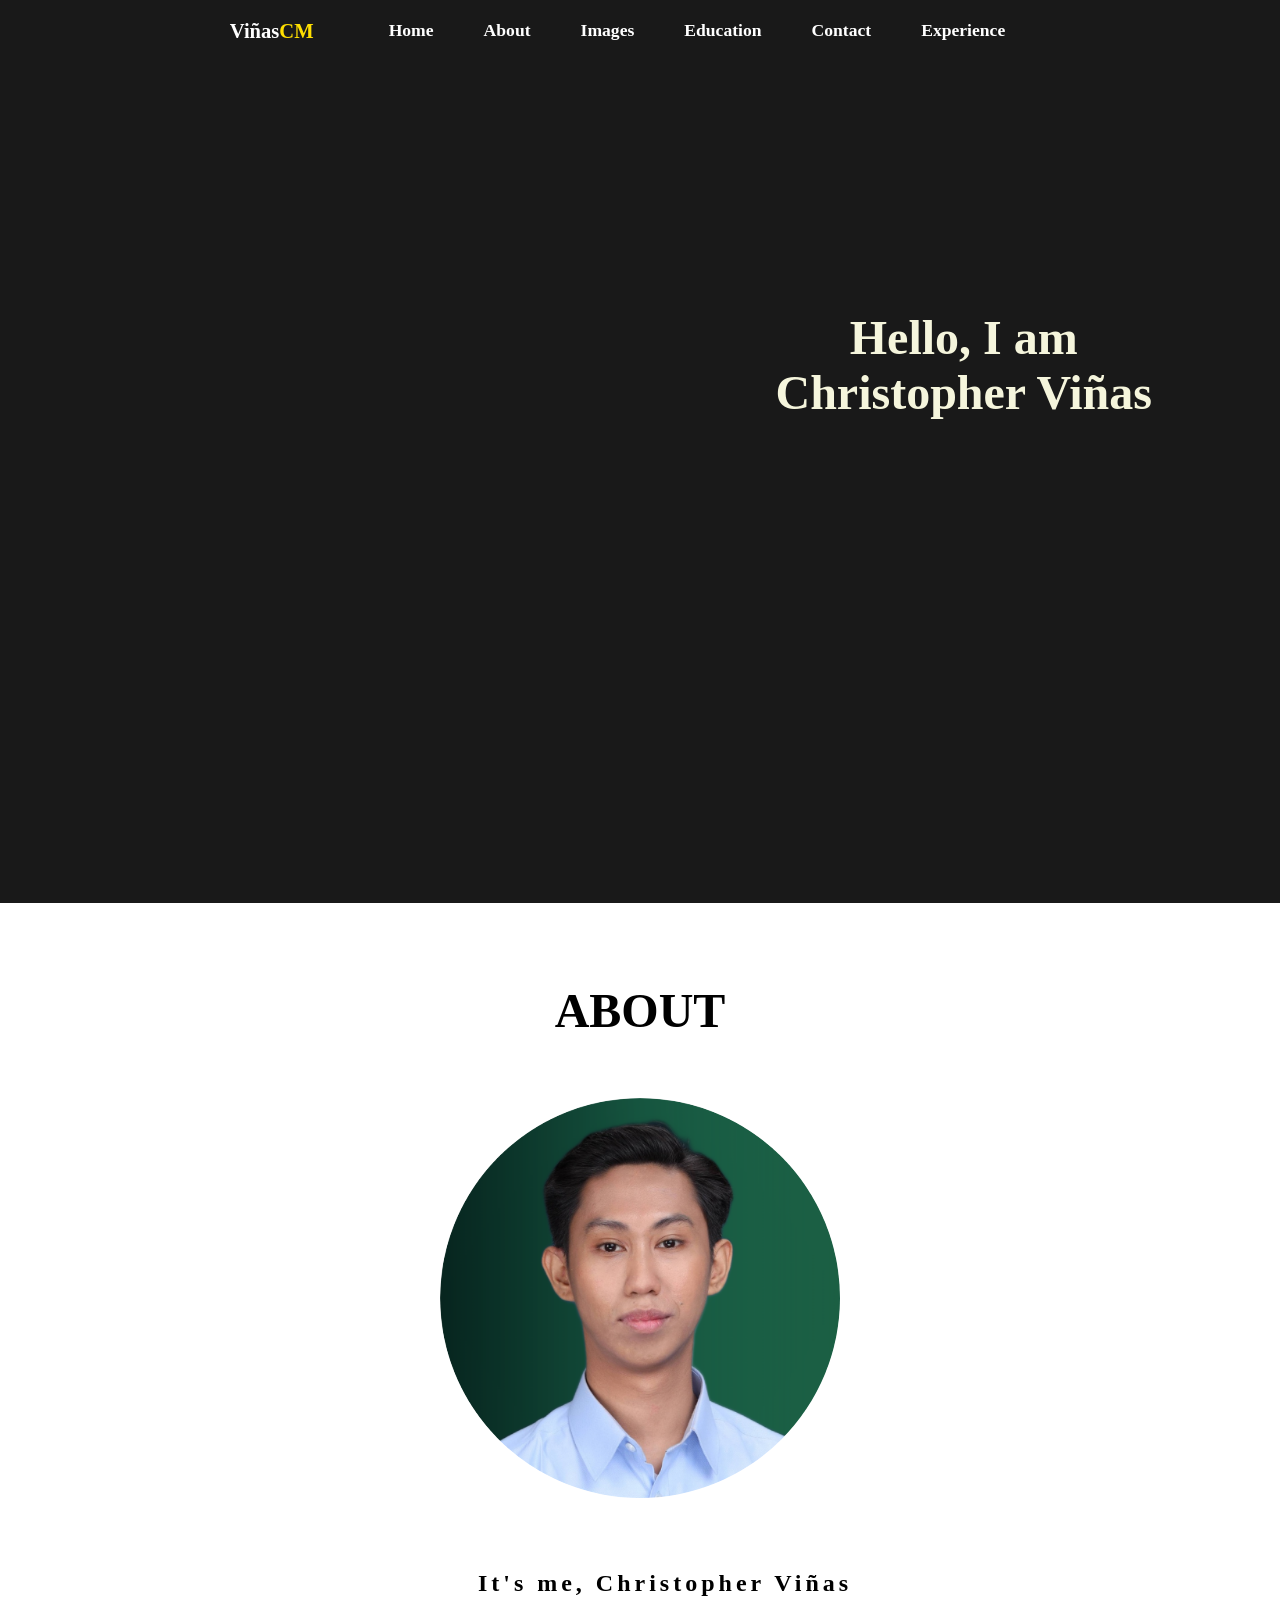
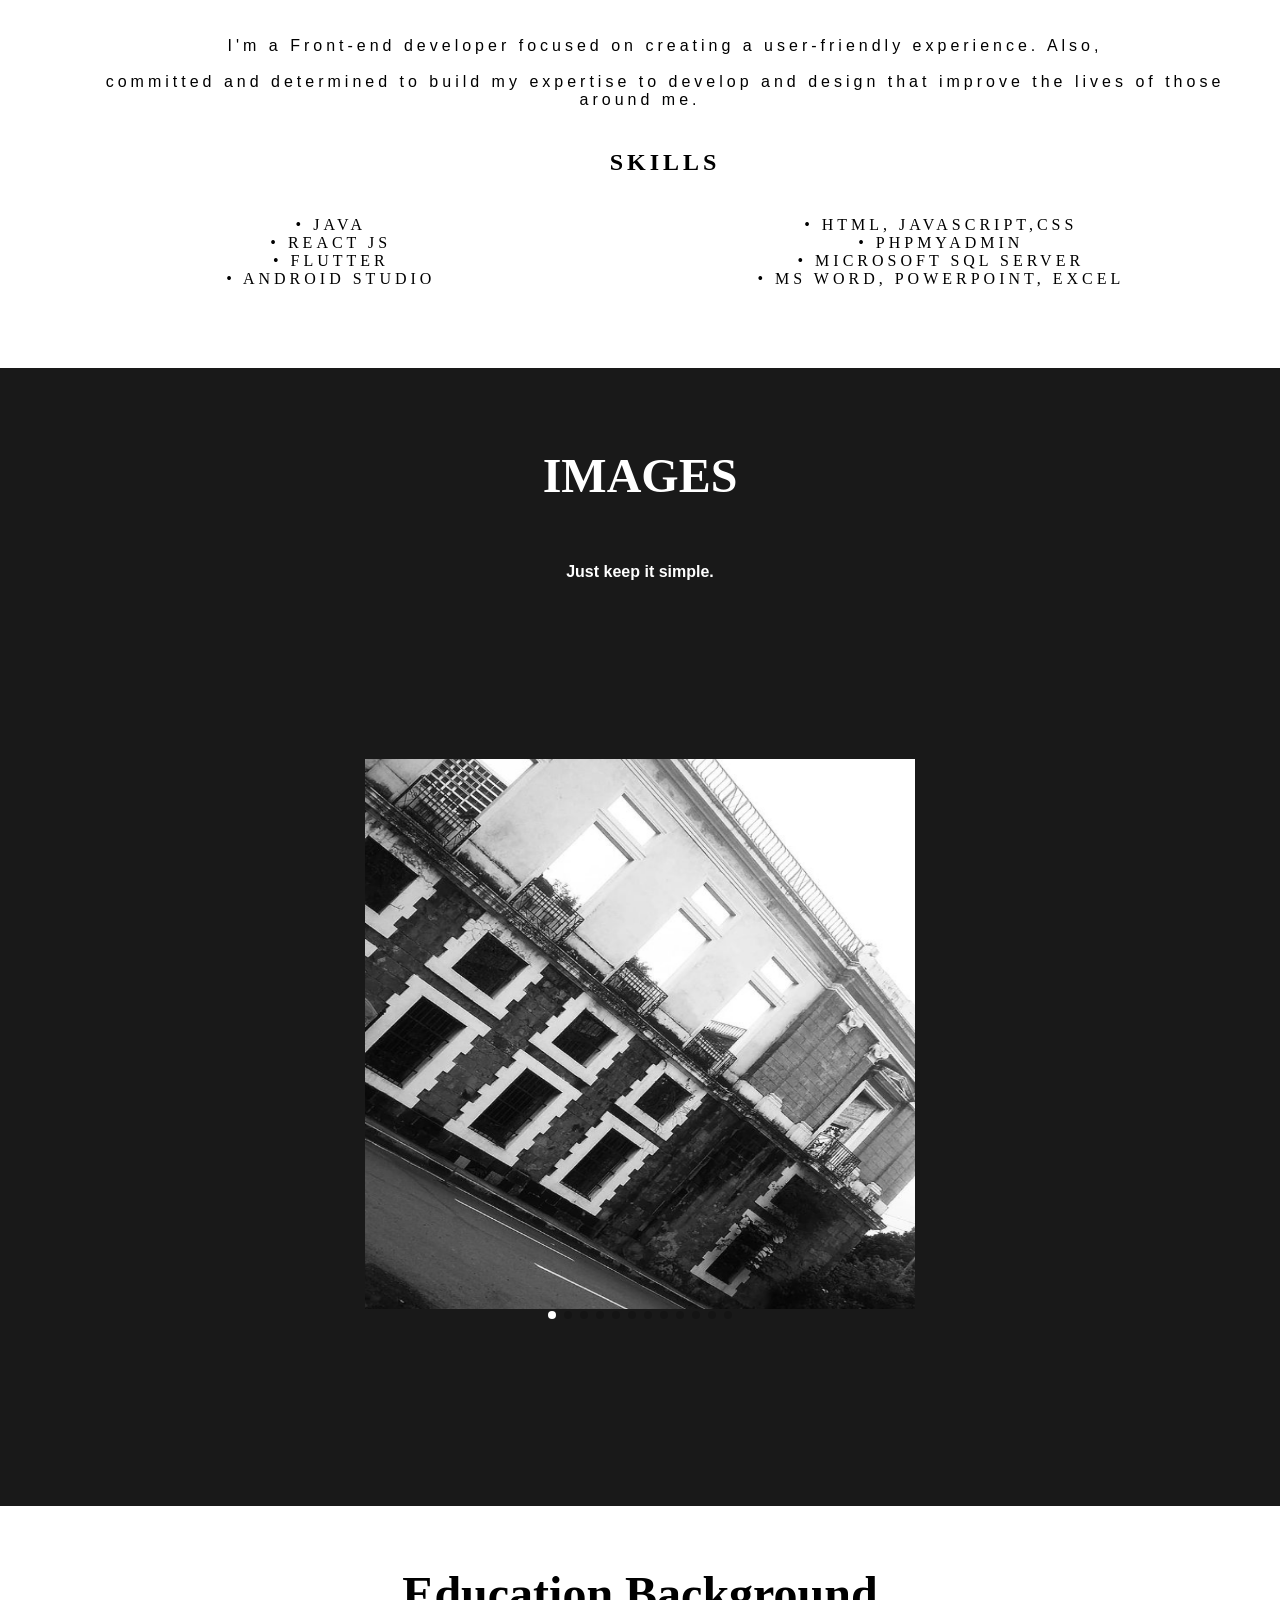
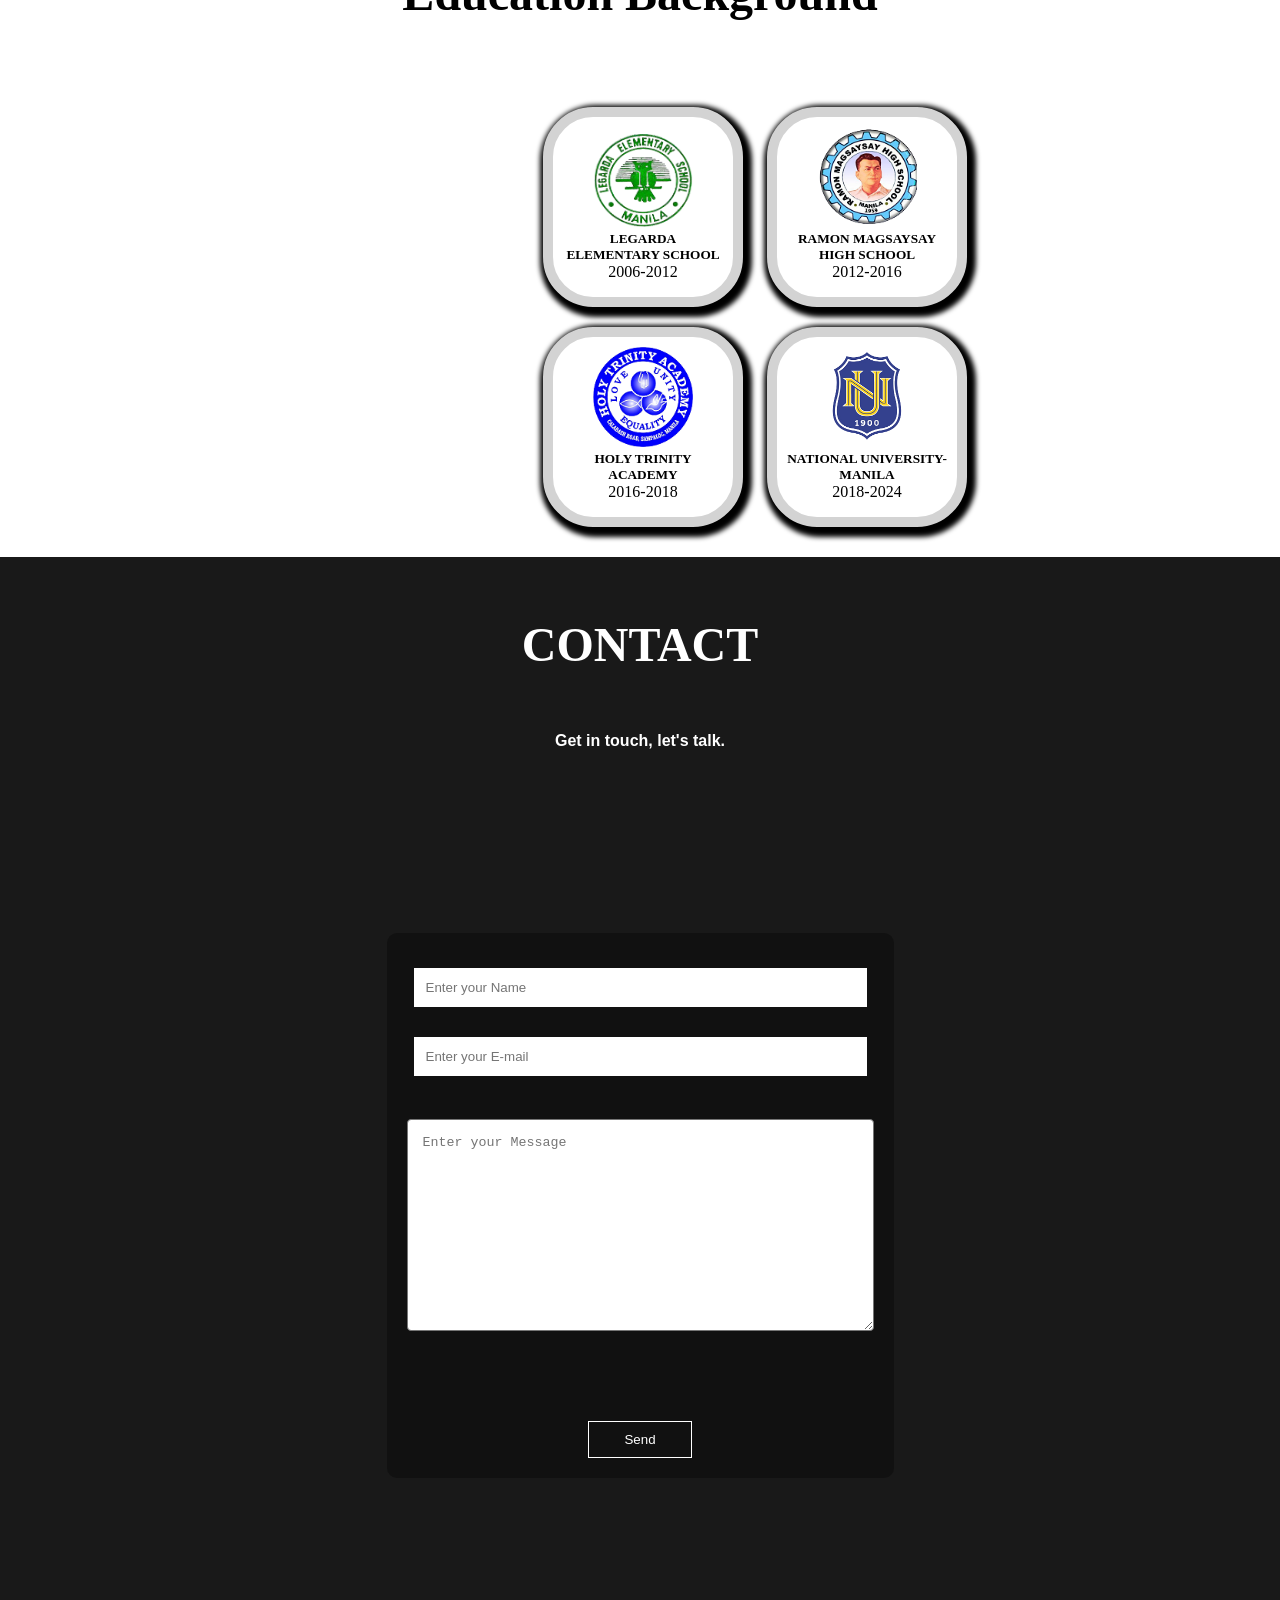
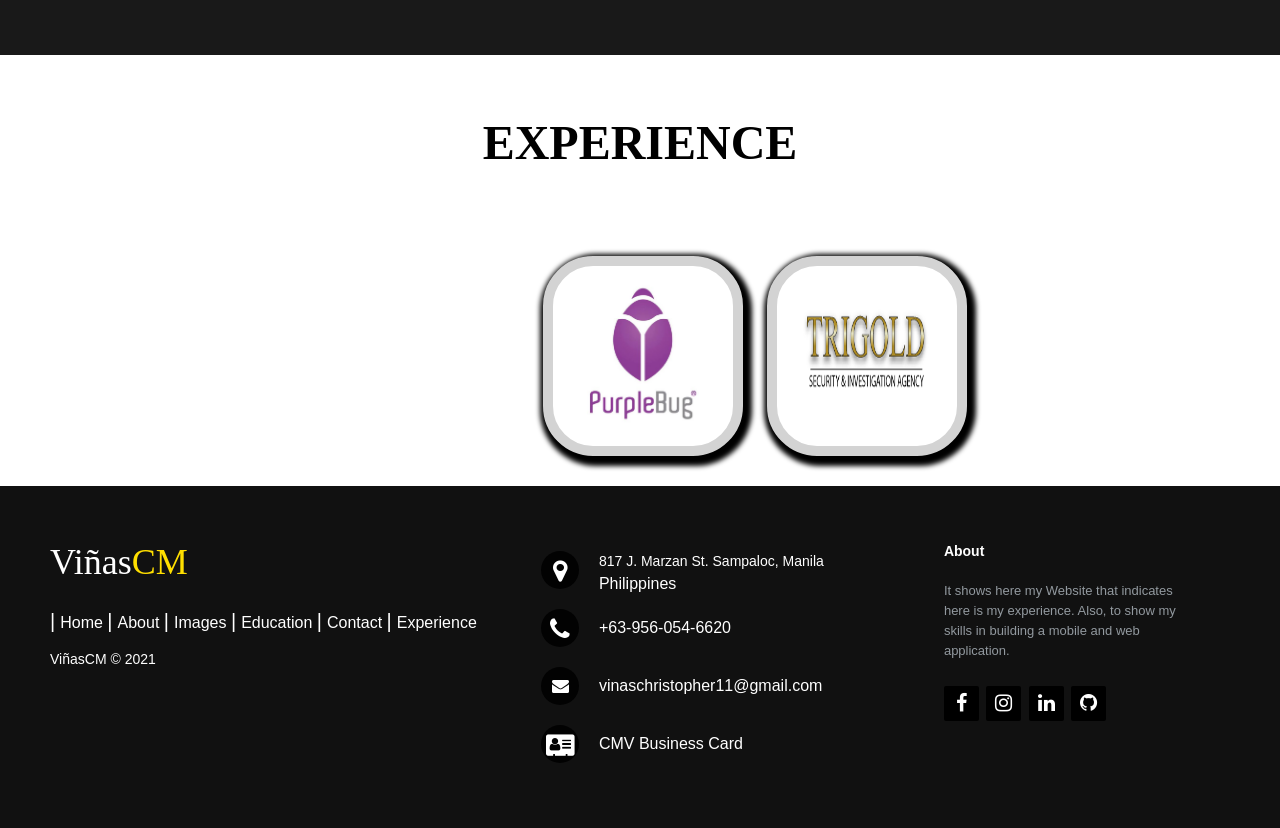
==== commit 80ae1a0a: "Update index.html" ====
--- a/index.html
+++ b/index.html
@@ -72,7 +72,7 @@
 
     <section id="home">
         <div class="main">
-            <h6 class="headings" style="color: #F5F5DC;">Hello, I'm <br>Christopher Viñas</h6>
+            <h6 class="headings" style="color: #F5F5DC;">Hello, I am <br>Christopher Viñas</h6>
 
             <!--Personal Use-->
 
